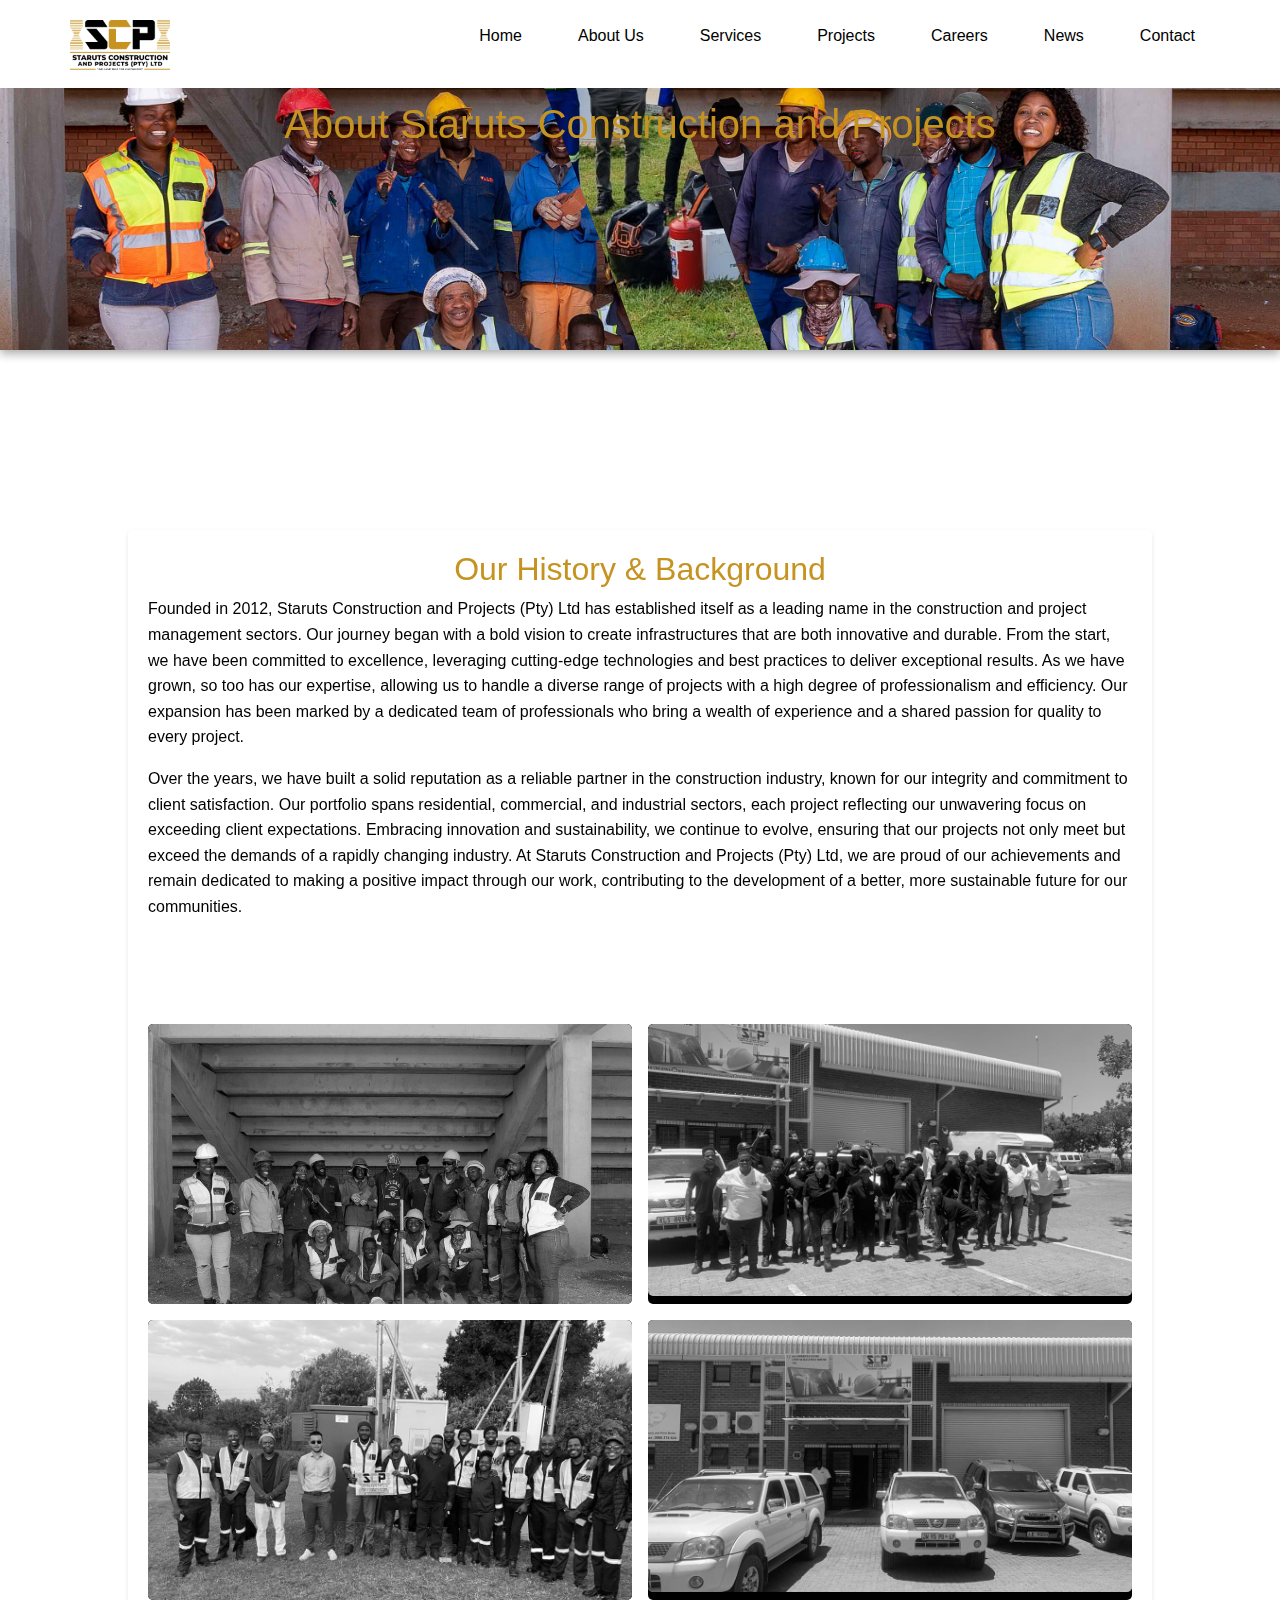
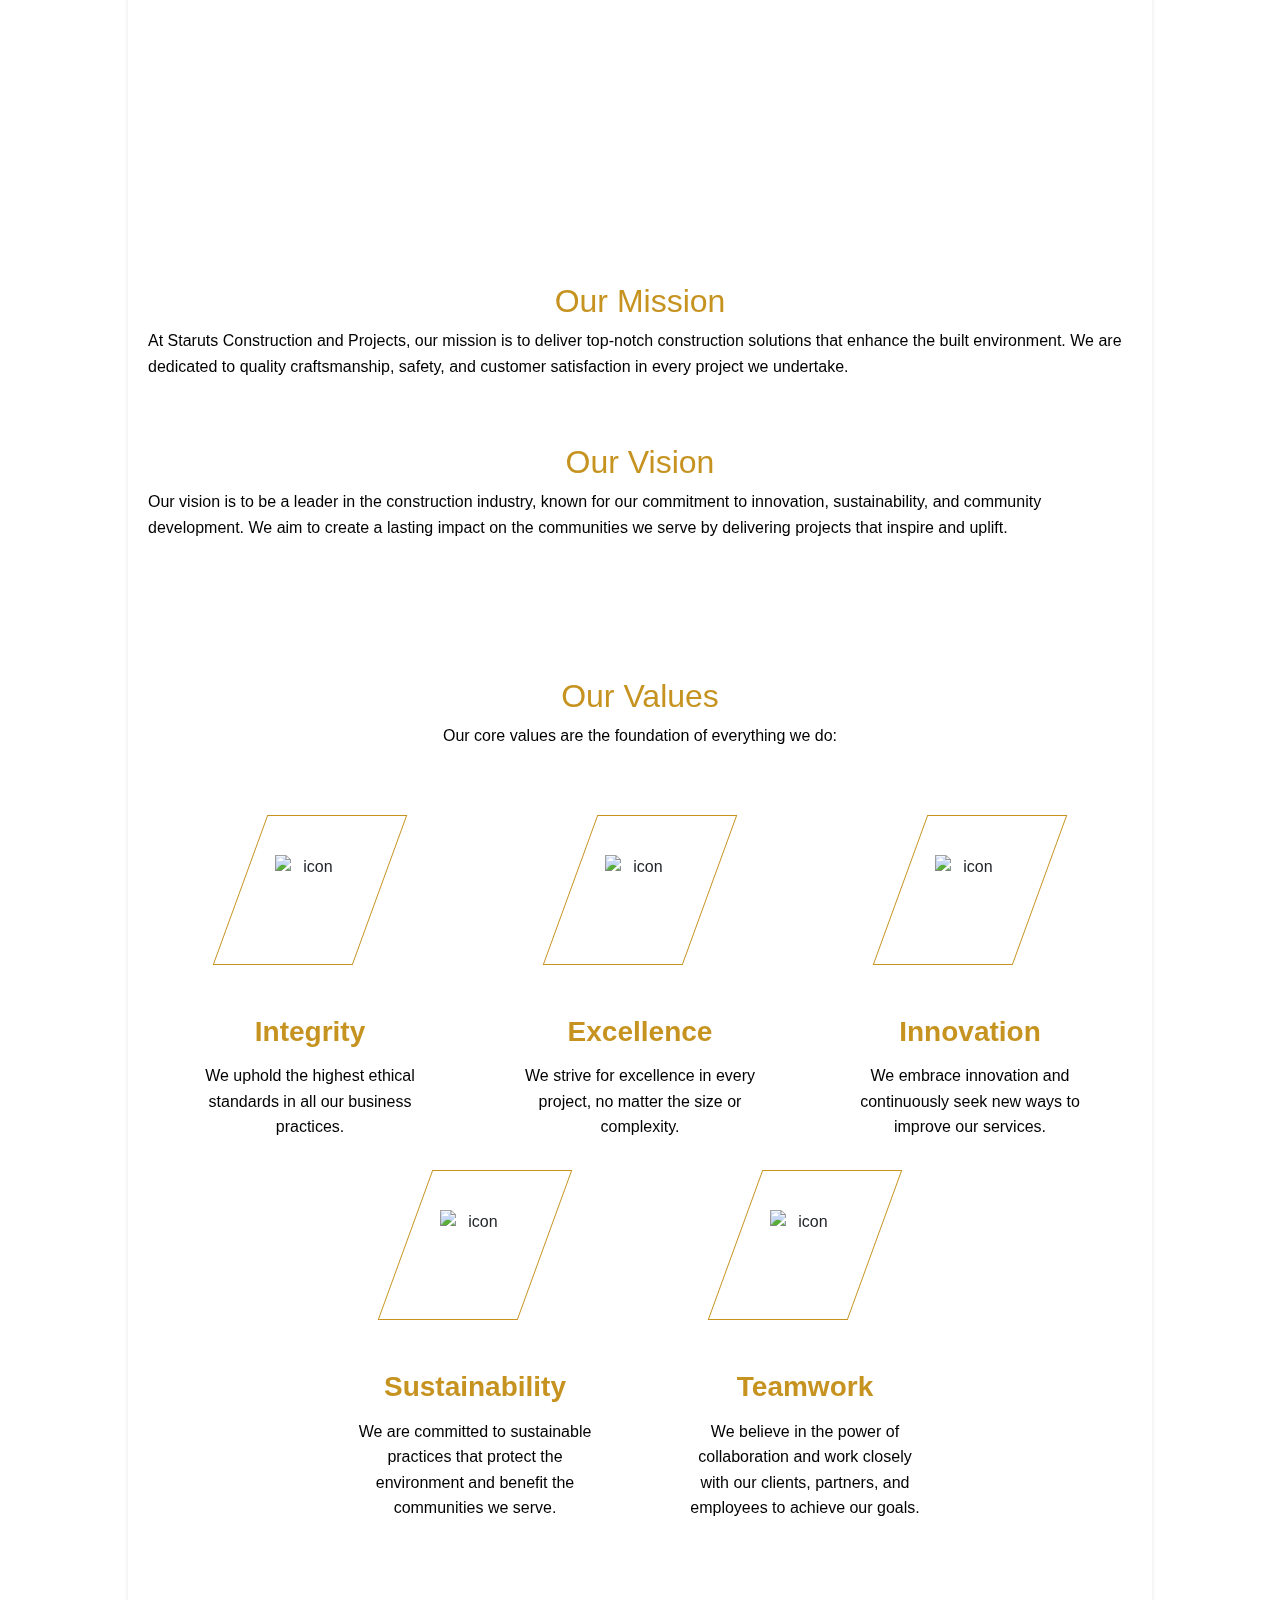
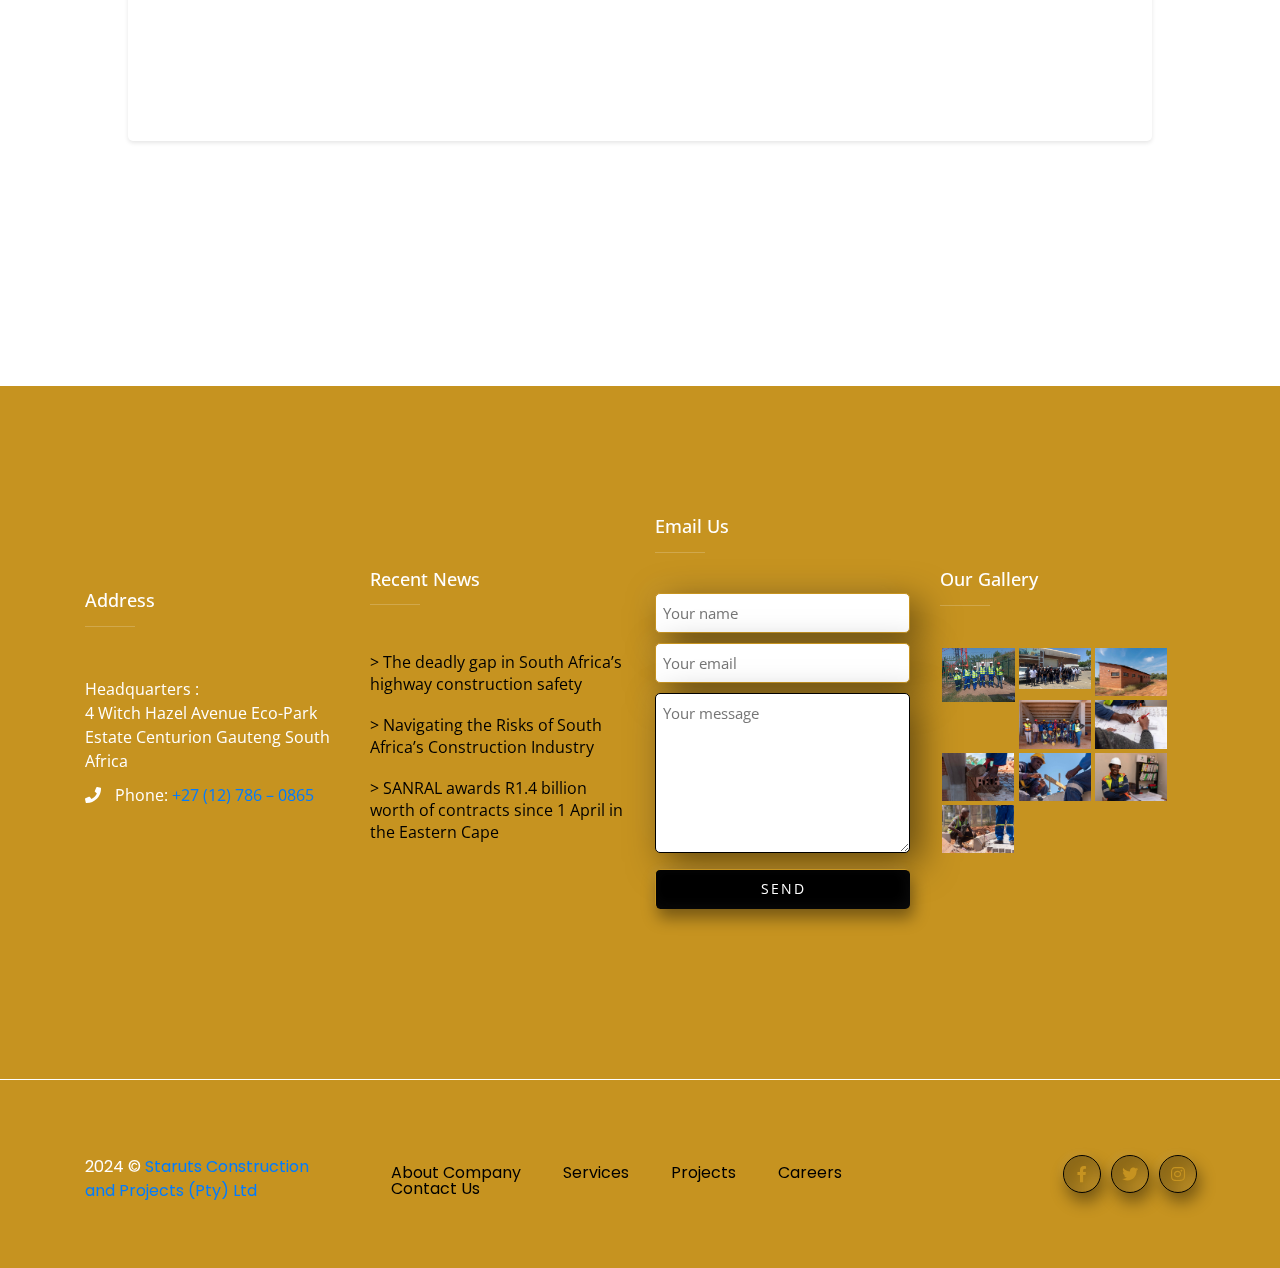
==== about.html @ 1b8eb9fa "Add files via upload" ====
<!DOCTYPE html>
<html lang="en">
<head>
    <meta charset="UTF-8">
	<meta name="description" content="Staruts Construction and Projects Pty (Ltd) offers high-quality construction services including concrete work, road maintenance, refurbishment, and more.">
	<meta name="viewport" content="width=device-width, initial-scale=1.0">
    <title>About Staruts (Pty) Ltd</title>
	<link rel="shortcut icon" href="img/favicon.png">	
	<link href="https://cdnjs.cloudflare.com/ajax/libs/bootstrap-icons/1.8.1/font/bootstrap-icons.min.css" rel="stylesheet">	
    <link rel="stylesheet" href="https://cdnjs.cloudflare.com/ajax/libs/font-awesome/5.15.3/css/all.min.css">
    <link rel="stylesheet" href="css/styles.css">
    <link rel="stylesheet" href="css/navbar.css">	
	<link rel="stylesheet" href="css/footer.css">
	<link rel="stylesheet" href="css/about.css">
	<link rel="stylesheet" href="css/solutions.css">
	<link rel="stylesheet" href="css/values.css">		
    <link rel="stylesheet" href="css/bootstrap.min.css">	
	
</head>
<body>
<header class="header" id="header">
    <nav class="nav container">
      <a href="index.html" class="nav__logo"> <img src="img/scp.png" alt="Company Logo" style="height: 50px;"></a>
      <div class="nav__menu" id="nav-menu">
        <ul class="nav__list">
          <li class="nav__item">
            <a href="index.html" class="nav__link">
              <i class="bi bi-arrow-up-right"></i>
              <span>Home</span>
            </a>
          </li>
          <li class="nav__item">
            <a href="about.html" class="nav__link">
              <i class="bi bi-arrow-up-right"></i>
              <span>About Us</span>
            </a>
          </li>
          <li class="nav__item">
            <a href="services.html" class="nav__link">
              <i class="bi bi-arrow-up-right"></i>
              <span>Services</span>
            </a>
          </li>
          <li class="nav__item">
            <a href="projects.html" class="nav__link">
              <i class="bi bi-arrow-up-right"></i>
              <span>Projects</span>
            </a>
          </li>
          <li class="nav__item">
            <a href="careers.html" class="nav__link">
              <i class="bi bi-arrow-up-right"></i>
              <span>Careers</span>
            </a>
          </li>			  
          <li class="nav__item">
            <a href="news.html" class="nav__link">
              <i class="bi bi-arrow-up-right"></i>
              <span>News</span>
            </a>
          </li>
          <li class="nav__item">
            <a href="contact.html" class="nav__link">
              <i class="bi bi-arrow-up-right"></i>
              <span>Contact</span>
            </a>
          </li>		  
		  
        </ul>
        <!-- Close Start -->
        <div class="nav__close" id="nav-close">
          <i class="bi bi-x-lg"></i>
        </div>
        <!-- Close End -->
      </div>
      <!-- Toggle Start -->
      <div class="nav__toggle" id="nav-toggle">
        <i class="bi bi-list"></i>
      </div>
      <!-- Toggle End -->
    </nav>
  </header>

    <div id="page">
        <!-- Banner Section -->
        <div class="banner">
            <div class="background image1"></div>
            <div class="crop">
                <div class="background image2"></div>
            </div>
            <div class="title">
                <h1 class="aboutus">About Staruts Construction and Projects</h1>
            </div>
        </div>

        <!-- Content Section -->
        <div class="content">
            <!-- Company History & Background -->
            <h2>Our History & Background</h2>
            <p>Founded in 2012, Staruts Construction and Projects (Pty) Ltd has established itself as a leading name in the construction and project management sectors. Our journey began with a bold vision to create infrastructures that are both innovative and durable. From the start, we have been committed to excellence, leveraging cutting-edge technologies and best practices to deliver exceptional results. As we have grown, so too has our expertise, allowing us to handle a diverse range of projects with a high degree of professionalism and efficiency. Our expansion has been marked by a dedicated team of professionals who bring a wealth of experience and a shared passion for quality to every project.</p>
            <p>Over the years, we have built a solid reputation as a reliable partner in the construction industry, known for our integrity and commitment to client satisfaction. Our portfolio spans residential, commercial, and industrial sectors, each project reflecting our unwavering focus on exceeding client expectations. Embracing innovation and sustainability, we continue to evolve, ensuring that our projects not only meet but exceed the demands of a rapidly changing industry. At Staruts Construction and Projects (Pty) Ltd, we are proud of our achievements and remain dedicated to making a positive impact through our work, contributing to the development of a better, more sustainable future for our communities.</p>
			
			<br>
			<br>
			
<section class="custom-section">
  <div class="custom-cards">
    <a href="#" class="custom-card custom-card-1">
      <figure class="custom-visual">
        <img
          class="custom-card-img"
          src="img/team1.jpg"
          alt="staruts construction team"
        />
        <figcaption class="custom-figcaption">About#1</figcaption>
      </figure>
    </a>
    <a href="#" class="custom-card custom-card-2">
      <figure class="custom-visual">
        <img
          class="custom-card-img"
          src="img/telteam5.jpg"
          alt="Staruts office"
        />
        <figcaption class="custom-figcaption">About#2</figcaption>
      </figure>
    </a>
    <a href="#" class="custom-card custom-card-3">
      <figure class="custom-visual">
        <img
          class="custom-card-img"
          src="img/telteam6.jpg"
          alt="Staruts construction workers"
        />
        <figcaption class="custom-figcaption">About#3</figcaption>
      </figure>
    </a>
    <a href="#" class="custom-card custom-card-4">
      <figure class="custom-visual">
        <img
          class="custom-card-img"
          src="img/teloffice1.jpg"
          alt="Staruts construction workers"
        />
        <figcaption class="custom-figcaption">About#4</figcaption>
      </figure>
    </a>

  </div>
</section>
			
			<br>
			<br>
			<br>
			
            <!-- Mission -->
            <h2>Our Mission</h2>
            <p>At Staruts Construction and Projects, our mission is to deliver top-notch construction solutions that enhance the built environment. We are dedicated to quality craftsmanship, safety, and customer satisfaction in every project we undertake.</p>

			<br>
			<br>

            <!-- Vision -->
            <h2>Our Vision</h2>
            <p>Our vision is to be a leader in the construction industry, known for our commitment to innovation, sustainability, and community development. We aim to create a lasting impact on the communities we serve by delivering projects that inspire and uplift.</p>
			
	<section class="creative-cards style-one">
		<div class="container">
		<h2>Our Values</h2>
            <center><p>Our core values are the foundation of everything we do:</p></center>
			<div class="row">
				<div class="card-column">
					<div class="card-details">
						<div class="card-icons">
							<img class="light-icon" src="https://imgpanda.com/upload/ib/1yIWjyG41o.png" alt="icon" />
						</div>
						<h3>Integrity</h3>
						<p>We uphold the highest ethical standards in all our business practices.</p>
						<i class="fa-solid fa-angles-right"></i>
					</div>
				</div>
				<div class="card-column">
					<div class="card-details">
						<div class="card-icons">
							<img class="light-icon" src="https://imgpanda.com/upload/ib/Q4tSh2ctkH.png" alt="icon" />
						</div>
						<h3>Excellence</h3>
						<p>We strive for excellence in every project, no matter the size or complexity.</p>
						<i class="fa-solid fa-angles-right"></i>
					</div>
				</div>
				<div class="card-column">
					<div class="card-details">
						<div class="card-icons">
							<img class="light-icon" src="https://imgpanda.com/upload/ib/YQdOwN6IDJ.png" alt="icon" />
						</div>
						<h3>Innovation</h3>
						<p>We embrace innovation and continuously seek new ways to improve our services.</p>
						<i class="fa-solid fa-angles-right"></i>
					</div>
				</div>

			<div class="card-column">
					<div class="card-details">
						<div class="card-icons">
							<img class="light-icon" src="https://imgpanda.com/upload/ib/1yIWjyG41o.png" alt="icon" />
						</div>
						<h3>Sustainability</h3>
						<p>We are committed to sustainable practices that protect the environment and benefit the communities we serve.</p>
						<i class="fa-solid fa-angles-right"></i>
					</div>
				</div>
				<div class="card-column">
					<div class="card-details">
						<div class="card-icons">
							<img class="light-icon" src="https://imgpanda.com/upload/ib/Q4tSh2ctkH.png" alt="icon" />
						</div>
						<h3>Teamwork</h3>
						<p>We believe in the power of collaboration and work closely with our clients, partners, and employees to achieve our goals.</p>
						<i class="fa-solid fa-angles-right"></i>
					</div>
				</div>				
				
			</div>
		</div>
	</section>

</div>	

  
<!-- Site footer -->
  <div class="page-wrapper">
    <div id="waterdrop"></div>
    <footer>
      <div class="footer-top">
        <div class="pt-exebar">

        </div>
        <div class="container">
          <div class="row">
            <div class="col-lg-3 col-md-12 col-sm-12 footer-col-3">
              <div class="widget footer_widget">
                <h5 class="footer-title">Address</h5>
                <div class="gem-contacts">
                  <div class="gem-contacts-item gem-contacts-address">Headquarters :<br> 4 Witch Hazel Avenue Eco-Park Estate Centurion Gauteng South Africa
                  </div>
                  <div class="gem-contacts-item gem-contacts-phone"><i class="fa fa-phone" aria-hidden="true"></i> Phone: <a href="#">+27 (12) 786 – 0865</a></div>

                  <div class="gem-contacts-item gem-contacts-address mt-2">
                   </div>
                  <div class="gem-contacts-item gem-contacts-phone"> <a></a></div>

                </div>
              </div>

            </div>
            <div class="col-12 col-lg-6 col-md-6 col-sm-12">
              <div class="row">
                <div class="col-6 col-lg-6 col-md-6 col-sm-6">
                  <div class="widget footer_widget">
                    <h5 class="footer-title">Recent News</h5>
                    <ul class="posts  styled">
                      <li class="clearfix gem-pp-posts">
                        <div class="gem-pp-posts-text">
                          <div class="gem-pp-posts-item">
                            <a href="https://www.crown.co.za/construction-world/marketplace/29997-the-deadly-gap-in-south-africa-s-highway-construction-safety">> The deadly gap in South Africa’s highway construction safety
                            </a>
                          </div>

                        </div>
                      </li>
                      <li class="clearfix gem-pp-posts">
                        <div class="gem-pp-posts-text">
                          <div class="gem-pp-posts-item">
                            <a href="https://www.fanews.co.za/article/short-term-insurance/15/commercial/1006/navigating-the-risks-of-south-africa-s-construction-industry/40120">> Navigating the Risks of South Africa’s Construction Industry
                            </a>
                          </div>

                        </div>
                      </li>
                      <li class="clearfix gem-pp-posts">
                        <div class="gem-pp-posts-text">
                          <div class="gem-pp-posts-item">
                            <a href="https://www.crown.co.za/construction-world/projects-and-contracts/29985-sanral-awards-r1-4-billion-worth-of-contracts-since-1-april-in-the-eastern-cape">> SANRAL awards R1.4 billion worth of contracts since 1 April in the Eastern Cape
                            </a>
                          </div>

                        </div>
                      </li>

                    </ul>
                  </div>
                </div>
                <div class="col-6 col-lg-6 col-md-6 col-sm-6">
                  <div class="widget">
                    <h5 class="footer-title">Email Us</h5>
                    <div class="textwidget">
                      <div role="form" class="wpcf7" id="wpcf7-f4-o1" lang="en-US" dir="ltr">

                        <form method="post" class="wpcf7-form" novalidate="novalidate">

                          <div class="contact-form-footer">
                            <p><span class="wpcf7-form-control-wrap your-first-name"><input type="text" name="your-first-name" value="" size="40" class="wpcf7-form-control wpcf7-text" aria-invalid="false" placeholder="Your name"></span></p>
                            <p><span class="wpcf7-form-control-wrap your-email_1"><input type="email" name="your-email_1" value="" size="40" class="wpcf7-form-control wpcf7-text wpcf7-email wpcf7-validates-as-email" aria-invalid="false" placeholder="Your email"></span></p>
                            <p><span class="wpcf7-form-control-wrap your-message"><textarea name="your-message" cols="40" rows="10" class="wpcf7-form-control wpcf7-textarea" aria-invalid="false" placeholder="Your message"></textarea></span></p>
                            <div><input type="submit" value="Send" class="wpcf7-form-control wpcf7-submit"><span class="ajax-loader"></span></div>
                          </div>
                        </form>
                      </div>
                    </div>
                  </div>
                </div>
              </div>
            </div>
            <div class="col-12 col-lg-3 col-md-5 col-sm-12 footer-col-4">
              <div class="widget widget_gallery gallery-grid-4">
                <h5 class="footer-title">Our Gallery</h5>
                <ul class="magnific-image">

                  <li><a class="magnific-anchor"><img src="img/telteam3.jpg" alt=""></a></li>
                  <li><a class="magnific-anchor"><img src="img/telteam5.jpg" alt=""></a></li>
                  <li><a class="magnific-anchor"><img src="img/school1.jpg" alt=""></a></li>
                  <li><a class="magnific-anchor"><img src="img/team1.jpg" alt=""></a></li>
                  <li><a class="magnific-anchor"><img src="img/office4.jpg" alt=""></a></li>
                  <li><a class="magnific-anchor"><img src="img/work1.jpg" alt=""></a></li>
                  <li><a class="magnific-anchor"><img src="img/workers1.jpg" alt=""></a></li>
                  <li><a class="magnific-anchor"><img src="img/workers4.jpg" alt=""></a></li>
                  <li><a class="magnific-anchor"><img src="img/workers12.jpg" alt=""></a></li>
                </ul>
              </div>
            </div>
          </div>
        </div>
      </div>
      <div class="footer-bottom">
        <div class="container">
          <div class="row">

            <div class="col-md-3">
              <div class="footer-site-info">2024 © <a href="index.html" target="_blank">Staruts Construction and Projects (Pty) Ltd </a></div>
            </div>

            <div class="col-md-6">
              <nav id="footer-navigation" class="site-navigation footer-navigation centered-box" role="navigation">
                <ul id="footer-menu" class="nav-menu styled clearfix inline-inside">
                  <li id="menu-item-26" class="menu-item menu-item-type-custom menu-item-object-custom menu-item-26"><a href="about.html">About Company</a></li>
                  <li id="menu-item-27" class="menu-item menu-item-type-custom menu-item-object-custom menu-item-27"><a href="services.html">Services</a></li>
                  <li id="menu-item-28" class="menu-item menu-item-type-custom menu-item-object-custom menu-item-28"><a href="projects.html">Projects</a></li>
                  <li id="menu-item-28" class="menu-item menu-item-type-custom menu-item-object-custom menu-item-28"><a href="careers.html">Careers</a></li>					  
                  <li id="menu-item-29" class="menu-item menu-item-type-custom menu-item-object-custom menu-item-29"><a href="contact.html">Contact Us</a></li>
                </ul>
              </nav>
            </div>

            <div class="col-md-3">
              <div id="footer-socials">
                <div class="socials inline-inside socials-colored">

                  <a href="#" target="_blank" title="Facebook" class="socials-item">
                    <i class="fab fa-facebook-f facebook"></i>
                  </a>
                  <a href="#" target="_blank" title="Twitter" class="socials-item">
                    <i class="fab fa-twitter twitter"></i>

                  </a>
                  <a href="#" target="_blank" title="Instagram" class="socials-item">
                    <i class="fab fa-instagram instagram"></i>
                  </a>

                </div>
              </div>
            </div>

          </div>
        </div>
      </div>
    </footer>
  </div>
  <script src="https://cdnjs.cloudflare.com/ajax/libs/jquery/3.4.1/jquery.min.js"></script>
  <script src="http://code.jquery.com/ui/1.11.4/jquery-ui.js"></script>
  <script src="https://daniellaharel.com/raindrops/js/raindrops.js"></script>

 <script> jQuery('#waterdrop').raindrops({color:'#c69320', canvasHeight:150, density: 0.1, frequency: 20});
</script>    

    <script src="https://cdnjs.cloudflare.com/ajax/libs/jquery/3.6.0/jquery.js"></script>
    <script src="js/navbar.js">
	</script>
</body>
</html>
---- css/styles.css ----
@import url("https://fonts.googleapis.com/css2?family=Open+Sans:wght@300;400;600;700;800&display=swap");
@import url('https://fonts.googleapis.com/css2?family=Poppins:wght@400;700&display=swap');


* {
  margin: 0;
  padding: 0;
  box-sizing: border-box;
}

body {
  font-family: "Open Sans", sans-serif;
  overflow-x: hidden;
  background-color: #fff;
  font-size: 18px;
}


.projects-container {
    display: flex;
    justify-content: center;
    align-items: center;
    gap: 25px;
    flex-wrap: wrap;
    padding: 32px;
	margin-top: 10vh;
	margin-bottom: 30vh;
}

.projecttitle {
	margin-top: 30vh;
}

.projectpara {
	color: #000;
	
}

.projecto {
	text-align: center;
	font-size: 18px;
}

.project-card {
    position: relative;
    width: 300px;
    height: 400px;
    background: #ffffff;
    border-radius: 4px;
    margin: 0 auto;

}

.project-card::before,
.project-card::after {
    content: '';
    position: absolute;
    top: 0;
    left: 0;
    width: 100%;
    height: 100%;
    border-radius: 3px;
    background: #ffffff;
    box-shadow: 0 3px 10px rgba(0, 0, 0, .2);
    z-index: -1;
    transition: .5s;
}

.project-card:hover::after {
    transform: rotate(10deg);
}

.project-card:hover::before {
    transform: rotate(20deg);
}

.project-img-box {
    position: absolute;
    top: 10px;
    left: 10px;
    right: 10px;
    bottom: 10px;
    background: #fff;
    z-index: 1;
	border-radius: 4px;
    transition: .5s;
}

.project-card:hover .project-img-box {
    bottom: 75px;
}

.project-img-box img {
    position: absolute;
    top: 0;
    left: 0;
    width: 100%;
    height: 100%;
    object-fit: contain;
}

.project-details {
    position: absolute;
    left: 10px;
    right: 10px;
    bottom: 10px;
    height: 55px;
}

.project-details h2 {
    margin-top: 5px;
    padding: 0;
    font-weight: 900;
    font-size: 20px;
    color: #000;
    text-align: center;
    line-height: 1.15em;
}

.project-details h2 span {
    font-weight: 400;
    font-size: 18px;
    color: #c69320;
}


/* Banner styling */
.container {
  width: 1170px;
  margin: 0 auto;
  padding: 0 15px;
}

.banner-image {
  display: none;
}

.banner {
  background: url("../img/workers6.jpg") no-repeat center center / 100%;
  width: 100%;
  height: 100%;
}

.banner-inner {
  height: calc(100vh + 97px);
  display: flex;
  align-items: center;
}

.banner-content h1 {
  color: #ffff;
  font-weight: 300;
  font-size: 47px;
  line-height: 70px;
  margin-bottom: 40px;
}

.banner-content h1 b {
  font-weight: 700;
}

.banner-content span {
  color: #c69320;
  font-weight: 700;
}

.theme-btn {
  background-color: #c69320;
  padding: 16px 50px;
  text-decoration: none;
  color: #000;
  display: inline-block;
  font-weight: 600;
  border: 1px solid transparent;
  transition: all 0.5s;
  border-radius: 5px;
}

.theme-btn:hover {
  background-color: #000;
  color: #fff;
  border: 1px solid #c69320;
}

.foottheme-btn {
  background-color: #000;
  border: 1px solid #c69320;
  color:#c69320;
  padding: 16px 50px;
  text-decoration: none;
  display: inline-block;
  font-weight: 600;
  border: 1px solid transparent;
  transition: all 0.5s;
  border-radius: 5px;
}

.foottheme-btn:hover {
  background-color: #f0c96e;
  border: 1px solid #0000;
  color: #0000;
}

/* Additional styling for content sections */
main {
  padding: 20px;
}

section {
  padding: 40px 0;
}

h2 {
  font-size: 28px;
  margin-bottom: 20px;
  color: #c69320;
  text-align: center;
}

h3 {
  font-size: 22px;
  margin-bottom: 20px;
  color: #c69320;
  text-align: center;
  font-weight: 500;
}

.about p, .services p, .contact form {
  font-size: 18px;
  color: #000;
}

.service-list {
  display: flex;
  flex-wrap: wrap;
  gap: 20px;
}

.service-item {
  flex: 1;
  min-width: 300px;
  background: #c69320;
  padding: 20px;
  border-radius: 5px;
}

.contact form {
  display: flex;
  flex-direction: column;
  gap: 15px;
}

.contact input, .contact textarea {
  padding: 10px;
  border: 1px solid #ddd;
  border-radius: 5px;
}

.contact button {
  padding: 10px;
  background-color: #c69320;
  color: #3d4244;
  border: none;
  border-radius: 5px;
  cursor: pointer;
}

.contact button:hover {
  background-color: transparent;
  border: 1px solid #c69320
}

/* Media queries */
@media (min-width: 1450px) and (max-width: 1599px) {
  .container {
    width: 1310px;
  }

}

@media (min-width: 1600px) and (max-width: 1920px) {
  .container {
    width: 1510px;
  }
  
  .projectpara {
	padding: 10px 20px;
	margin: 20vh;
	
}
}

@media (min-width: 992px) and (max-width: 1199px) {

  .container {
    width: 960px;
  }
  .banner-content h1 {
    font-size: 37px;
    line-height: 60px;
    margin-bottom: 20px;
  }
  .theme-btn {
    padding: 14px 50px;
  }
}

@media (min-width: 768px) and (max-width: 991px) {

  
  .container {
    width: 720px;
  }
  .banner-content h1 {
    font-size: 27px;
    line-height: 50px;
    margin-bottom: 10px;
  }
  .theme-btn {
    padding: 14px 40px;
  }
}

@media (max-width: 767px) {

  .banner {
    background: transparent;
  }
  .banner-image {
    display: block;
  }
  .banner-image img {
    display: block;
    max-width: 100%;
  }
  .banner-inner {
    flex-direction: column;
    margin-top: 100px;
    height: auto;
  }
  .banner-content {
    margin-top: 15px;
    text-align: center;
  }
  .container {
    width: 100%;
  }
  .banner-content h1 {
    padding-top: 20vh;
    font-size: 28px;
    line-height: 36px;
	color: #000;
	font-weight: 500;
  }
  .theme-btn {
    padding: 10px 30px;
    font-size: 14px;
  }
}


.page_container {
  width: 100%;
  max-width: 940px;
  min-height: 400px;
  margin: auto;
  font-family: "Poppins", sans-serif;
  background-color: #d1d1d1;
  border-radius: 5px;
  box-shadow: 0 3px 10px rgba(0, 0, 0, .2);
  color: #000;
}

.serve {
	text-align: center;
}

.servepara {
	padding: 10px 20px;
	color: #000;
}

.servecontra {
	padding: 10px 20px;
	text-align: center;
	font-size: 18px;
}

.row {
  display: flex;
  flex-wrap: wrap;
  justify-content: center;
  align-items: center;
  flex-direction: row;
  padding-top: 50px;
  padding-bottom: 50px;
}

.card_container_sm {
  width: 100%;
  max-width: 500px;
  box-sizing: border-box;
}

.card_container_md {
  width: 100%;
  max-width: 500px;
  box-sizing: border-box;
}

.card {
  height: auto;
  margin: 10px;
  padding: 30px;
  border-radius: 8px;
  position: relative;
  background-size: cover;
  background-position: 50% 50%;
}

.card01 {
  background-image: url(../img/team1.jpg);
}

.card02 {
  background-image: url(../img/workers2.jpg);
}

.card03 {
  background-image: url(../img/stadium4.jpg);
}

.card04 {
  background-image: url(../img/telteam4.jpg);
}

.card_category {
  color: #fff;
  font-size: 12px;
  line-height: 20px;
  font-weight: 500;
  letter-spacing: 2px;
  text-transform: uppercase;
}

.card_title {
  color: #fff;
  margin-bottom: 10px;
  margin-top: 10px;
  font-size: 22px;
  line-height: 32px;
  font-weight: 400;
}

.card_button {
  position: relative;
  left: 5px;
  bottom: 10px;
  display: block;  
  padding-top: 14px;
  padding-bottom: 14px;
  margin-top: 20px;
  margin-bottom: 2px;
  padding-left: 25px;
  padding-right: 25px;
  text-align: center;
  border-radius: 4px;
  background-color: #fff;
  font-size: 14px;
  font-weight: 400;
  text-decoration: none;
  color: #c69320;
}

.card_button:active {
  color: #0000;
}

.card_container_md .card_title {
  max-width: 80%;
}

/* Media Queries */
@media (max-width: 768px) {
  .card_container_sm, .card_container_md {
    width: 100%;
    max-width: none;
  }
  
  .card_container_md .card_title {
    max-width: 100%;
  }
  
  .row {
    padding-top: 30px;
    padding-bottom: 30px;
  }
  
  .card_button {
    left: 15px;
    bottom: 15px;
    padding: 8px 20px;
    font-size: 12px;
  }
}

@media (max-width: 480px) {
  .card_container_sm, .card_container_md {
    width: 100%;
    max-width: none;
  }
  
  .card {
    padding: 20px;
  }
  
  .card_button {
    left: 10px;
    bottom: 10px;
    padding: 6px 15px;
    font-size: 10px;
  }
}
---- css/navbar.css ----
@import url("https://fonts.googleapis.com/css2?family=Open+Sans:wght@300;400;600;700;800&display=swap");
@import url('https://fonts.googleapis.com/css2?family=Poppins:wght@400;700&display=swap');

:root {
  --header-height: 3.5rem;
  --white-color: #000;
  --black-color: #fff;
  --body-font: "Open Sans", sans-serif;
  --h1-font-size: 1.5rem;
  --normal-font-size: 0.938rem;
  --font-regular: 400;
  --font-medium: 500;
  --z-tooltip: 10;
  --z-fixed: 9999;
}

@media screen and (min-width: 1150px) {
  :root {
    --normal-font-size: 1rem;
  }
}

* {
  box-sizing: border-box;
  padding: 0;
  margin: 0;
}

html {
  scroll-behavior: smooth;
}

body {
  font-family: var(--body-font);
  font-size: var(--normal-font-size);
  background-color: var(--white-color);
}

ul {
  list-style: none;
}

a {
  text-decoration: none;
}

a:hover {
  color: #f0c96e;
}

.container {
  max-width: 1120px;
  margin-inline: 1.5rem;
}

.header {
  position: fixed;
  width: 100%;
  top: 0;
  left: 0;
  background-color: var(--black-color);
  z-index: var(--z-fixed);
}

.nav {
  position: relative;
  height: var(--header-height);
  display: flex;
  justify-content: space-between;
  align-items: center;
}

.nav__logo {
  color: var(--white-color);
  font-weight: var(--font-medium);
  font-size: 32px;
}

.nav__close,
.nav__toggle {
  display: flex;
  color: var(--white-color);
  font-size: 1.5rem;
  cursor: pointer;
}


@media screen and (max-width: 1023px) {
  .nav__menu {
    position: fixed;
    left: -100%;
    top: 0;
    background-color: var(--black-color);
    width: 100%;
    height: 100%;
    padding: 6rem 3.5rem 4.5rem;
    display: flex;
    flex-direction: column;
    justify-content: space-between;
    transition: left 0.4s;
  }

  .nav__item {
    transform: translateX(-150px);
    visibility: hidden;
    transition: transform 0.4s ease-out, visibility 0.4s;
  }

  .nav__item:nth-child(1) {
    transition-delay: 0.1s;
  }

  .nav__item:nth-child(2) {
    transition-delay: 0.2s;
  }

  .nav__item:nth-child(3) {
    transition-delay: 0.3s;
  }

  .nav__item:nth-child(4) {
    transition-delay: 0.4s;
  }

  .nav__item:nth-child(5) {
    transition-delay: 0.5s;
  }
}

.nav__list,
.nav__social {
  display: flex;
}

.nav__list {
  flex-direction: column;
  row-gap: 3rem;
}

.nav__link {
  position: relative;
  color: var(--white-color);
  font-size: var(--h1-font-size);
  font-weight: var(--font-medium);
  display: inline-flex;
  align-items: center;
  transition: opacity 0.4s;
}

.nav__link i {
  font-size: 2rem;
  position: absolute;
  opacity: 0;
  visibility: hidden;
  transition: opacity 0.4s, visibility 0.4s;
}

.nav__link span {
  position: relative;
  transition: margin 0.4s;
}

.nav__link span::after {
  content: "";
  position: absolute;
  left: 0;
  bottom: -6px;
  width: 0;
  height: 2px;
  background-color: var(--white-color);
  transition: width 0.4s ease-out;
}

.nav__link:hover span {
  margin-left: 2.5rem;
    color: #f0c96e;
}

.nav__link:hover i {
  opacity: 1;
  visibility: visible;
  color: #f0c96e;
}

.nav__link:hover span::after {
  width: 100%;
}

.nav__list:has(.nav__link:hover) .nav__link:not(:hover) {
  opacity: 0.4;
    color: #f0c96e;
}

.nav__close {
  position: absolute;
  top: 1rem;
  right: 1.5rem;
}

.nav__social {
  column-gap: 1rem;
}

.nav__social-link {
  color: var(--white-color);
  font-size: 1.5rem;
  transition: transform 0.4s;
}

.nav__social-link:hover {
  transform: translateY(-0.25rem);
}

.show-menu {
  left: 0;
}

.show-menu .nav__item {
  visibility: visible;
  transform: translateX(0);
}

/* Responsive */
@media screen and (min-width: 1024px) {
  .container {
    margin-inline: auto;
  }

  .nav {
    padding: 0 20px;
    height: calc(var(--header-height) + 2rem);
  }

  .nav__toggle,
  .nav__close {
    display: none;
  }

  .nav__link {
    font-size: var(--normal-font-size);
  }

  .nav__link i {
    font-size: 1.5rem;
  }

  .nav__list {
    flex-direction: row;
    column-gap: 3.5rem;
  }

  .nav__menu {
    display: flex;
    align-items: center;
    column-gap: 3.5rem;
  }
}

/* For mobile screens */
@media (max-width: 768px) {
  .nav__menu {
    position: fixed;
    top: 0;
    right: -100%;
    width: 100%;
    height: 100%;
    background-color: #000;
    display: flex;
    flex-direction: column;
    align-items: center;
    justify-content: center;
    transition: 0.3s;
  }

  .show-menu {
    right: 0;
  }

  .nav__toggle {
    display: block;
  }

  .nav__close {
    display: block;
    position: absolute;
    top: 1rem;
    right: 1rem;
    cursor: pointer;
  }

  .nav__list {
    display: flex;
    flex-direction: column;
    align-items: center;
    row-gap: 2rem;
  }

  .nav__link {
    font-size: 1.5rem;
    color: #fff;
  }

  .nav__social {
    margin-top: 2rem;
    display: flex;
    justify-content: center;
    gap: 1rem;
  }

  .nav__social-link {
    color: #fff;
    font-size: 1.5rem;
  }
}
---- css/footer.css ----
.page-wrapper
{
    position: relative;
    bottom: 0;
    width: 100%;
    z-index: 111;
    top: 35px;
}

footer p, footer strong, footer b, footer {
    color: #fff;
}

.footer-top {
    background: #fff;
    background-size: cover;
    background-position: center;
    padding: 0 0 20px;
    font-family: "Open Sans", sans-serif;
  padding-top:30px;
  
}

.footer-top, .footer-bottom {
    background-color: #c69320;
}

.footer-bottom {
    padding: 15px 0;
    border-top: 1px solid #fff;
    background-color: #c69320 !important;
    color: #fff;
    font-family: "Poppins", sans-serif;
}
color: #c69320;
    padding-top: 15px;
}

.footer-site-info {
    font-size: 92.86%;
}
#footer-navigation, #footer-navigation li a:hover, .custom-footer, .custom-footer li a:hover {
    color: white;
}

#footer-navigation, #footer-navigation li a, .custom-footer, .custom-footer li a {
    color: #c69320;
    padding-top: 15px;
}

.footer-bottom ul {
    margin: 0;
}
.inline-inside {
    font-size: 0;
    line-height: 0;
}
.clearfix:after, .clearfix:before {
    content: "";
    display: table;
}
#footer-menu li {
    display: inline-block;
    padding: 0 21px;
    position: relative;
    line-height: 1;
}

#footer-navigation, #footer-navigation li a, .custom-footer, .custom-footer li a {
    color: #fff;
    padding-top: 15px;
}

#footer-navigation, #footer-navigation li a, .custom-footer, .custom-footer li a {
    color: #000;
    padding-top: 15px;
}
#footer-menu li+li:before {
    content: '';
    width: 0;
    height: 100%;
    position: absolute;
    left: -1px;
    top: 0;
    font-size: 0;
    border-left: 1px solid #c69320;
    border-right: 1px solid #c69320;
}


navigation li a, .custom-footer, .custom-footer li a {
    color: #c69320;
    padding-top: 15px;
}

#footer-socials {
    text-align: right;
}

#footer-socials .socials {
    text-align: right;
    margin: 0 -7px;
    display: inline-block;
    vertical-align: middle;
}

a.socials-item {
    display: inline-block;
    vertical-align: top;
    text-align: center;
    -o-transition: all 0.3s;
    -webkit-transition: all 0.3s;
    transition: all 0.3s;
    margin: 0 5px;
    line-height: 16px;
    padding: 10px;
    border-radius: 50%;
    background-color: #c69320;
    border: 1px solid #000;
    box-shadow: 3px 9px 16px rgb(0,0,0,0.4), -3px -3px 10px rgba(255,255,255, 0.06), inset 14px 14px 26px rgb(0,0,0,0.3), inset -3px -3px 15px rgba(255,255,255, 0.05);
}

.socials-item i {
    display: inline-block;
    font-weight: normal;
    width: 1em;
    height: 1em;
    line-height: 1;
    font-size: 16px;
    text-align: center;
    vertical-align: top;
    font-feature-settings: normal;
    font-kerning: auto;
    font-language-override: normal;
    font-size-adjust: none;
    font-stretch: normal;
    font-style: normal;
    font-synthesis: weight style;
    font-variant: normal;
    font-weight: normal;
    text-rendering: auto;
}

.facebook {
    color: #c69320;
}

.twitter {
    color: #c69320;
}
.instagram {
    color: #c69320;
}
.youtube {
    color: #c69320;
}

.telegram {
    color: #c69320;
}


a.socials-item:hover {
    box-shadow: 0 0px 20px rgba(84, 1, 74, 0.7);
    border-color: rgba(255, 6, 224, 0.61);
    background: linear-gradient(to right, rgba(255, 9, 9, 0.12941176470588237), #c69320, rgba(255, 0, 94, 0.14));
}

.footer-bottom a:hover {
    color: white;
}


footer p, footer li {
    font-size: 16px;
    line-height: 22px;
}


.widget {
    margin-bottom: 50px;
}

.footer-title {
    margin-bottom: 40px;
    color: #fff;
    font-weight: 500;
    text-transform: capitalize;
    padding-bottom: 15px;
    font-size: 18px;
    position: relative;
}

.footer-title:after {
    width: 50px;
    background: #fff;
    opacity: 0.2;
    height: 1px;
    content: "";
    position: absolute;
    bottom: 0;
    left: 0;
}

.gem-contacts-item {
    padding-top: 10px;
    font-size: 16px;
}

.gem-contacts-item i {
    padding-right: 10px;
}

footer .widget ul {
    list-style: none;
    margin-top: 5px;
}

.posts li {
    border-bottom: 1px solid #c69320;
    padding-bottom: 12px;
    padding-top: 6px;
}

footer p, footer li {
    font-size: 16px;
    line-height: 22px;
}

.gem-pp-posts-date {
    color: #000;
    font-size: 89.5%;
}

footer p {
    line-height: 24px;
    margin-bottom: 10px;font-size: 15px;
}

.wpcf7-form-control-wrap .wpcf7-form-control {
    padding: 7px!important;
    width: 100%;
}

.wpcf7-form-control-wrap input {
    background: #000;
    overflow: hidden;
    border: 1px solid #c69320;
    background-color: #fff;
    box-shadow: 10px 10px 36px rgb(0,0,0,0.5), -13px -13px 23px rgba(255,255,255, 0.03);
    border-radius: 5px;
    transition: all 0.3s ease-in-out 0s;
}

.wpcf7-form-control-wrap input:hover {
    background-color: transparent;
    box-shadow: 10px 10px 36px rgb(0,0,0,0.5), -13px -13px 23px rgba(255,255,255, 0.03), inset 14px 14px 70px rgb(0,0,0,0.2), inset -15px -15px 30px rgba(255,255,255, 0.04);
    border-color: rgba(255, 255, 255, 0.2);
    color: white;
}

.wpcf7 .wpcf7-form .contact-form-footer textarea {
    height: 160px;
    width: 100%;
}

.wpcf7-form-control-wrap textarea:hover {
    background-color: transparent;
    box-shadow: 10px 10px 36px rgb(0,0,0,0.5), -13px -13px 23px rgba(255,255,255, 0.03), inset 14px 14px 70px rgb(0,0,0,0.2), inset -15px -15px 30px rgba(255,255,255, 0.04);
    border-color: rgba(255, 255, 255, 0.2);
    color: white;
}

.wpcf7-form-control-wrap textarea {
    background: #c69320;
    overflow: hidden;
    border: 1px solid #000;
    background-color: #fff;
    box-shadow: 10px 10px 36px rgb(0,0,0,0.5), -13px -13px 23px rgba(255,255,255, 0.03);
    border-radius: 5px;
    transition: all 0.3s ease-in-out 0s;
}

textarea {
    overflow: auto;
    resize: vertical;
}

.wpcf7 .wpcf7-form .contact-form-footer .wpcf7-submit {
    width: 100%;
    padding: 11px;
    margin: 0;
    line-height: 0;
}
.wpcf7-form .contact-form-footer .wpcf7-submit {
    border: none;
    cursor: pointer;
    padding: 15px 40px;
    font-size: 14px;
    font-weight: 400;
    transition: all 0.5s;
    letter-spacing: 2px;
    color: #fff;
    box-shadow: none;
    text-transform: uppercase;
    outline: none !important;
    background-color: #000;
    border-radius: 5px;
    min-width: 140px;
    /* box-shadow: 10px 10px 36px rgb(0,0,0,0.5), -13px -13px 23px rgba(255,255,255, 0.03), inset 14px 14px 70px rgb(0,0,0,0.2), inset -15px -15px 30px rgba(255,255,255, 0.04); */
    box-shadow: 3px 9px 16px rgb(0,0,0,0.4), -3px -3px 10px rgba(255,255,255, 0.06), inset 14px 14px 26px rgb(0,0,0,0.3), inset -3px -3px 15px rgba(255,255,255, 0.05);
    border-width: 1px 0px 0px 1px;
    border-style: solid;
    border-color: #c69320;
    transition: all 0.3s ease-in-out 0s;
}

.wpcf7-form input[type=submit] {
    height: 40px;
    line-height: 21px;
    padding: 10px 40px;
    font-size: 16px;
}

.posts li a {
    color: #000;
}

.wpcf7-form .contact-form-footer .wpcf7-submit:hover {
    box-shadow: 0 0px 20px rgba(84, 1, 74, 0.7);
    border-color: rgba(255, 6, 224, 0.61);
    background: linear-gradient(to right, rgba(255, 9, 9, 0.12941176470588237), #c69320, rgba(255, 0, 94, 0.14));
    color: white;
}

img {
    border-style: none;
    height: auto;
    max-width: 100%;
    vertical-align: middle;
}
.widget_gallery a {
    display: inline-block;
}
footer .widget ul {
    list-style: none;
    margin-top: 5px;
}
.widget_gallery ul {
    padding-left: 0;
    display: table;
}

.widget_gallery li {
    display: inline-block;
    width: 33.33%;
    float: left;
    transition: all 0.5s;
    -webkit-transition: all 0.5s;
    -moz-transition: all 0.5s;
    -o-transition: all 0.5s;
    padding: 2px;
}

.widget_gallery.gallery-grid-4 li {
    width: 30%;
}


#waterdrop {
    height: 30px;
}

#waterdrop canvas {
    bottom: -70px !important;
}

.footer-site-info
{
  padding-top: 10px;
}
---- css/about.css ----
@import url("https://fonts.googleapis.com/css2?family=Open+Sans:wght@300;400;600;700;800&display=swap");
@import url('https://fonts.googleapis.com/css2?family=Poppins:wght@400;700&display=swap');



/* General Styling */
body {
    font-family: "Open Sans", sans-serif;
    margin: 0;
    padding: 0;
    background-color: #fff;

}

.aboutus {
	color: #c69320;
}

/* Page Banner */
div.banner, div.background {
    position: relative;
    top: 0;
    left: 0;
    width: 100%;
    height: 350px;
	box-shadow: 0 3px 10px rgba(0, 0, 0, .2);
}

div.title {
    position: relative;
    top: 100px;
    left: 0;
    width: 100%;
    z-index: 100;
    text-align: center;
}

div.background {
    position: absolute;
    background-size: cover;
    background-position: center center;
    z-index: 10;
}

.image1 {
    background-image: url("../img/team1.jpg");
}

.image2 {
    background-image: url("../img/telteam4.jpg");
    -webkit-transition-duration: 960ms;
    -moz-transition-duration: 960ms;
    -ms-transition-duration: 960ms;
    -o-transition-duration: 960ms;
    transition-duration: 960ms;
    -webkit-transition-timing-function: ease-out;
    -moz-transition-timing-function: ease-out;
    -ms-transition-timing-function: ease-out;
    -o-transition-timing-function: ease-out;
    transition-timing-function: ease-out;
    -webkit-clip-path: polygon(40% 0%, 50% 0%, 60% 100%, 50% 100%);
}

.image2:hover {
    -webkit-clip-path: polygon(10% 0%, 80% 0%, 90% 100%, 20% 100%);
}

/* Page Content */
div.content {
    width: 80%;
    margin: 50px auto;
    background-color: #fff;
	margin-top: 20vh;
	margin-bottom: 20vh;
    padding: 20px;
    border-radius: 5px;
    box-shadow: 0 2px 4px rgba(0,0,0,0.1);
}

div.content h2 {
    color: #c69320;
    margin-top: 0;
}

div.content p, div.content ul {
    line-height: 1.6;
    color: #000;
}

div.content ul {
    list-style-type: disc;
    padding-left: 20px;
}
---- css/solutions.css ----
@import url("https://fonts.googleapis.com/css2?family=Open+Sans:wght@300;400;600;700;800&display=swap");
@import url('https://fonts.googleapis.com/css2?family=Poppins:wght@400;700&display=swap');

@layer reset {
  *,
  ::before,
  ::after {
    box-sizing: border-box;
  }

  :where(:not(dialog)) {
    margin: 0;
  }
}

@layer demo {
  :root {
    color-scheme: dark;
    --nav-block-size: 74px;
  }
}

@layer components.navbar {
  .custom-navbar {
    background-color: black;
    block-size: var(--nav-block-size);
    display: grid;
    gap: 1rem;
    grid-auto-flow: column;
    inset-block-start: 0;
    justify-content: space-between;
    padding-inline: 0.75rem;
    place-items: center;
    position: sticky;
    z-index: 10;
  }

  .custom-nav-actions {
    display: grid;
    gap: 1rem;
    grid-auto-flow: column;
    place-items: center;
  }

  .custom-nav-link {
    color: white;
    text-decoration: none;
    font: 500 0.875rem/1.25rem "Open Sans", sans-serif;
  }

  .custom-search-wrap {
    display: grid;
    grid-auto-flow: column;
    place-items: center;
    gap: 0.25rem;
  }

  .custom-search-btn {
    color: white;
    inline-size: 1.5rem;
    block-size: 1.5rem;
    padding: 2px;
    cursor: pointer;
    background-color: inherit;
    border: none;
  }

  .custom-search-input {
    border: none;
    background-color: inherit;
    border-block-end: 1px solid currentColor;
    color: white;
    padding-block: 0.25rem;
    min-inline-size: 5ch;
    inline-size: 100%;
    font: 500 0.875rem/1.25rem "Poppins", sans-serif;

    &::placeholder {
      color: white;
    }

    &:focus {
      outline: none;
    }
  }

  .custom-cart {
    display: grid;
    grid-auto-flow: column;
    place-items: center;
    gap: 2px;
  }

  .custom-cart-icon-wrapper {
    padding: 2px;
    inline-size: 1.5rem;
    block-size: 1.5rem;
  }

  .custom-nav-icon-svg {
    block-size: auto;
    display: block;
    max-inline-size: 100%;
  }
}

@layer components.collections {
  .custom-section {
    background-color: white;
    display: grid;
    inline-size: 100%;
    min-block-size: max(600px, calc(100dvb - var(--nav-block-size)));
    padding-block-end: 0.75rem;
    padding-inline: 0.75rem;
    place-items: center;
    position: relative;
  }

  .custom-cards {
    background-color: #fff;
    block-size: 100%;
    display: grid;
    gap: 1rem;
    inline-size: 100%;

    @media (width > 1024px) {
      grid-template-columns: 1fr 1fr;
    }
  }

  .custom-card {
    container-type: size;
    inline-size: 100%;
    block-size: 100%;
    text-decoration: none;
    min-block-size: 280px;
    position: relative;

    &:hover::after {
      opacity: 1;
    }

    &::after {
      content: '';
      display: block;
      inset: 0;
      mix-blend-mode: multiply;
      opacity: 0;
      position: absolute;
      transition: opacity 0.2s ease;
    }
  }

  .custom-card-1::after {
    background-color: hsl(343, 98%, 52%);
  }

  .custom-card-2::after {
    background-color: hsl(199, 100%, 38%);
  }

  .custom-card-3::after {
    background-color: hsl(119, 59%, 64%);
  }

  .custom-card-4::after {
    background-color: hsl(49, 83%, 69%);
  }

  .custom-visual {
    background-color: black;
    block-size: 100%;
    display: grid;
    inline-size: 100%;
	border-radius: 5px;
    overflow: hidden;
    place-items: center;

    >* {
      grid-area: 1/1;
    }
  }

  .custom-card-img {
    block-size: 100cqb;
    inline-size: 100cqi;
    border-radius: inherit;
    display: block;
    background: conic-gradient(from 90deg at 50% 0%, #c69320, 50%, #c69320, #c69320);
    filter: grayscale();
    object-fit: cover;
  }

  .custom-figcaption {
    z-index: 2;
    color: white;
    font: 400 8cqi / normal "Poppins", sans-serif;
  }
}
---- css/values.css ----
@import url("https://fonts.googleapis.com/css2?family=Open+Sans:wght@300;400;600;700;800&display=swap");
@import url('https://fonts.googleapis.com/css2?family=Poppins:wght@400;700&display=swap');

body{
	font-size: 18px;
	line-height: 30px;
	font-weight: 400;
	-moz-osx-font-smoothing: grayscale;
	word-break: break-word;
	-webkit-font-smoothing: antialiased;
  font-family: "Open Sans", sans-serif;
  margin: 0;
  background: #fff;
}
* {
	box-sizing: border-box;
}
.creative-cards{
    padding: 120px 0;
    position: relative;
}
.creative-cards .container {
    max-width: 1320px;
    width: 100%;
    padding-right: .75rem;
    padding-left: .75rem;
    margin-right: auto;
    margin-left: auto;
}
.creative-cards .container .row{
    display: flex;
    flex-wrap: wrap;
}
.creative-cards .container .row .card-column {
    flex: 0 0 auto;
    width: 33.33333333%;
    text-align: center;
    max-width: 100%;
    padding-right: 15px;
    padding-left: 15px;
}
.card-details {
    width: 80%;
    margin: auto;
    position: relative;
    transition: .3s ease-in-out;
}
.card-details:before {
    content: "";
    width: 190px;
    height: 380px;
    background: #c69320;
    position: absolute;
    left: 50%;
    top: 50%;
    transform: translate(-50%, -50%) skew(-20deg, 0deg);
    z-index: -1;
    transition: .3s ease-in-out;
}
.card-details:hover:before{
    background-color: #c69320;
}
.card-icons {
    width: 140px;
    height: 150px;
    position: relative;
    margin: auto;
    display: flex;
    align-items: center;
    justify-content: center;
}
.card-icons:before {
    content: "";
    position: absolute;
    top: 0;
    left: 0;
    border: 1px solid;
    width: 100%;
    height: 100%;
    transform: skew(-20deg, 0deg);
    background: #fff;
    border-color: #c69320;
    transition: .3s ease-in-out;
}
.card-details:hover .card-icons:before{
    background-color: #c69320;
}
.card-icons img{
    position: relative;
    width: 70px;
    height: 70px;
}
.card-details h3{
    margin-bottom: 15px;
    margin-top: 50px;
    font-weight: 700;
    font-size: 1.75rem;
    line-height: 1.2;
}
.card-details h3 a{
  color: #000;
  text-decoration: none;
}
.card-details p{
    font-size: 16px;
    line-height: 30px;
    color: #c69320;
    font-weight: 400;
    margin-bottom: 30px;
}
.read-more-btn {
    width: 50px;
    height: 50px;
    display: flex;
    justify-content: center;
    align-items: center;
    border: 1px solid;
    border-radius: 100%;
    margin: auto;
    background: #fff;
    transform: translateX(-10px);
    opacity: 0;
    visibility: hidden;
    border-color: #c69320;
    transition: .3s ease-in-out;
    text-decoration: none;
}
.read-more-btn i{
    color: #000;
    font-size: 12px;
}
.card-details:hover .read-more-btn{
    transform: translateX(0);
    opacity: 1;
    visibility: visible;
}

/* ============= Responsive Ipad ==================== */
@media (max-width: 992px) {
 .creative-cards .container .row .card-column {
    flex: 0 0 auto;
    width: 50%;
    margin-bottom: 40px;
}
}

/* ============= Responsive Iphone ==================== */
@media (max-width: 480px) {
 .creative-cards .container .row .card-column {
    flex: 0 0 auto;
    width: 100%;
    margin-bottom: 20px;
}
.card-details{
    width: 100%;
}
.read-more-btn{
        transform: translateX(0px);
    opacity: 1;
    visibility: visible;
}
}
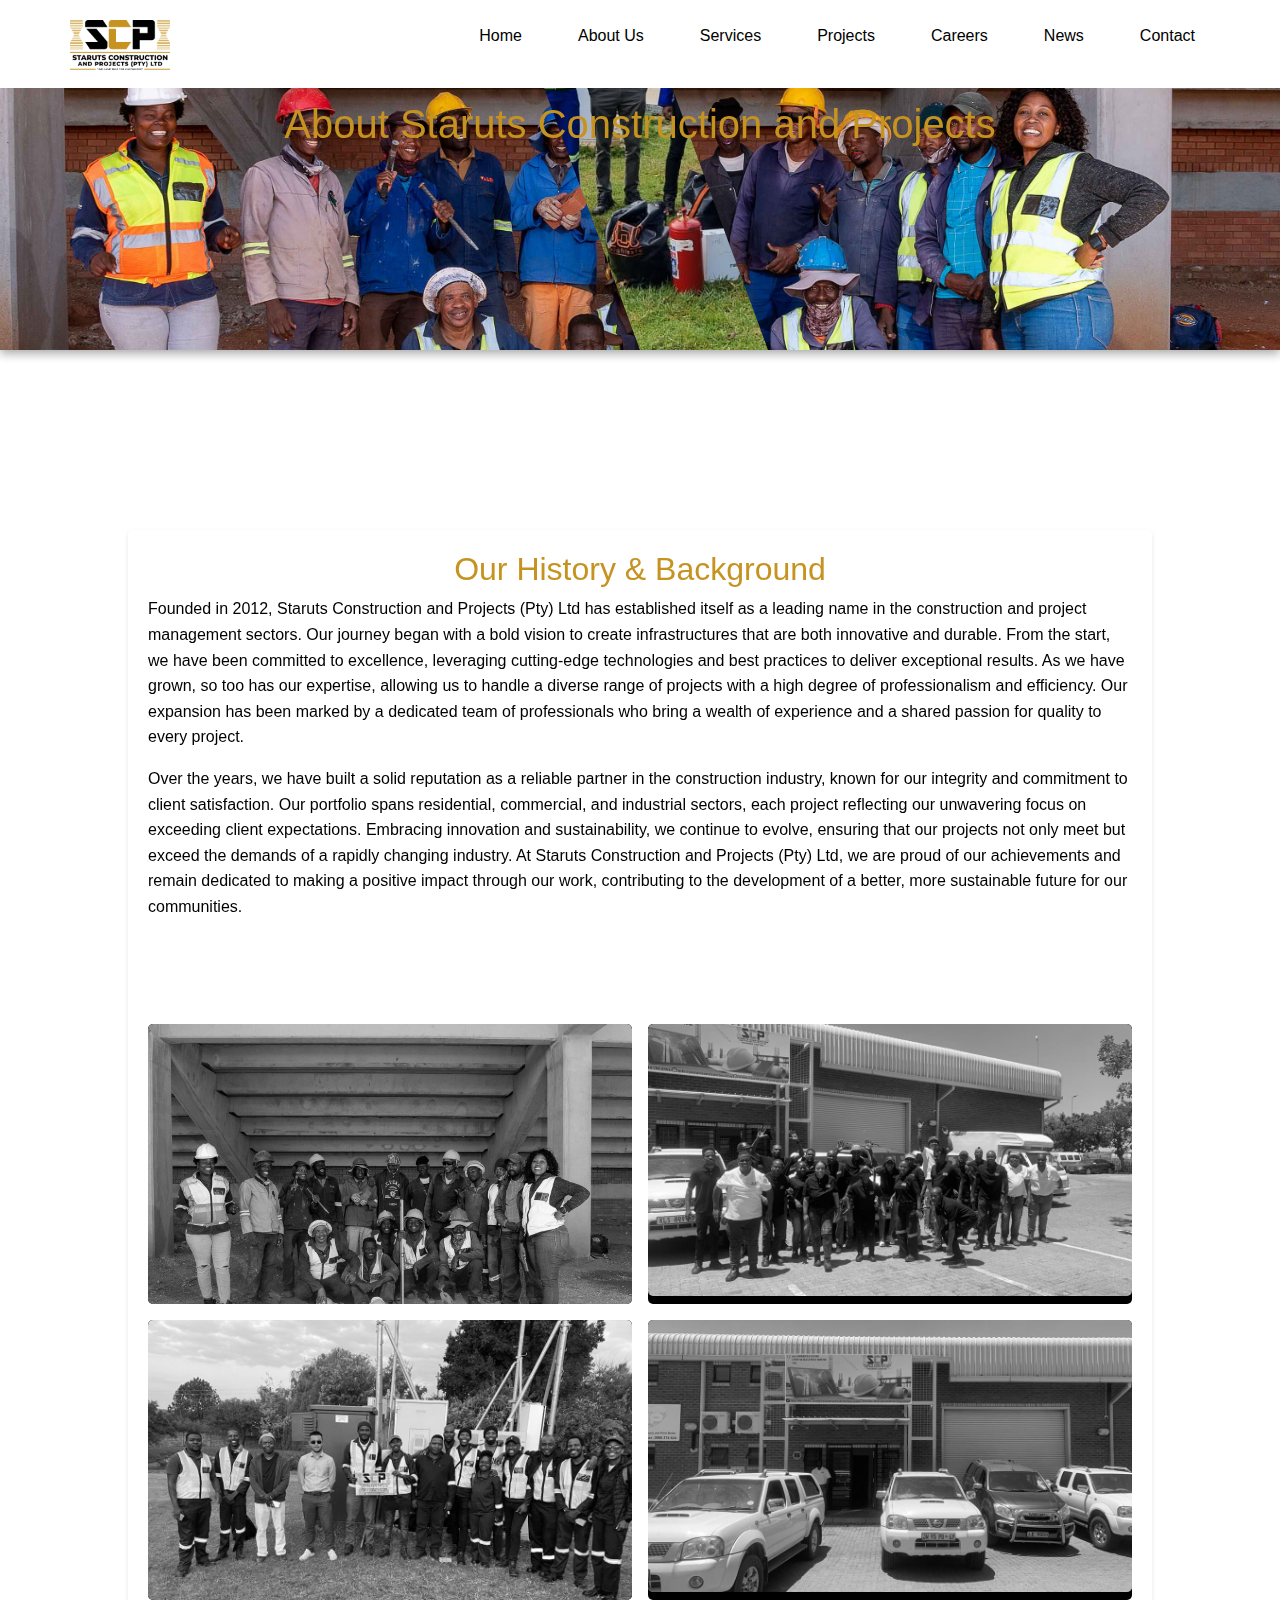
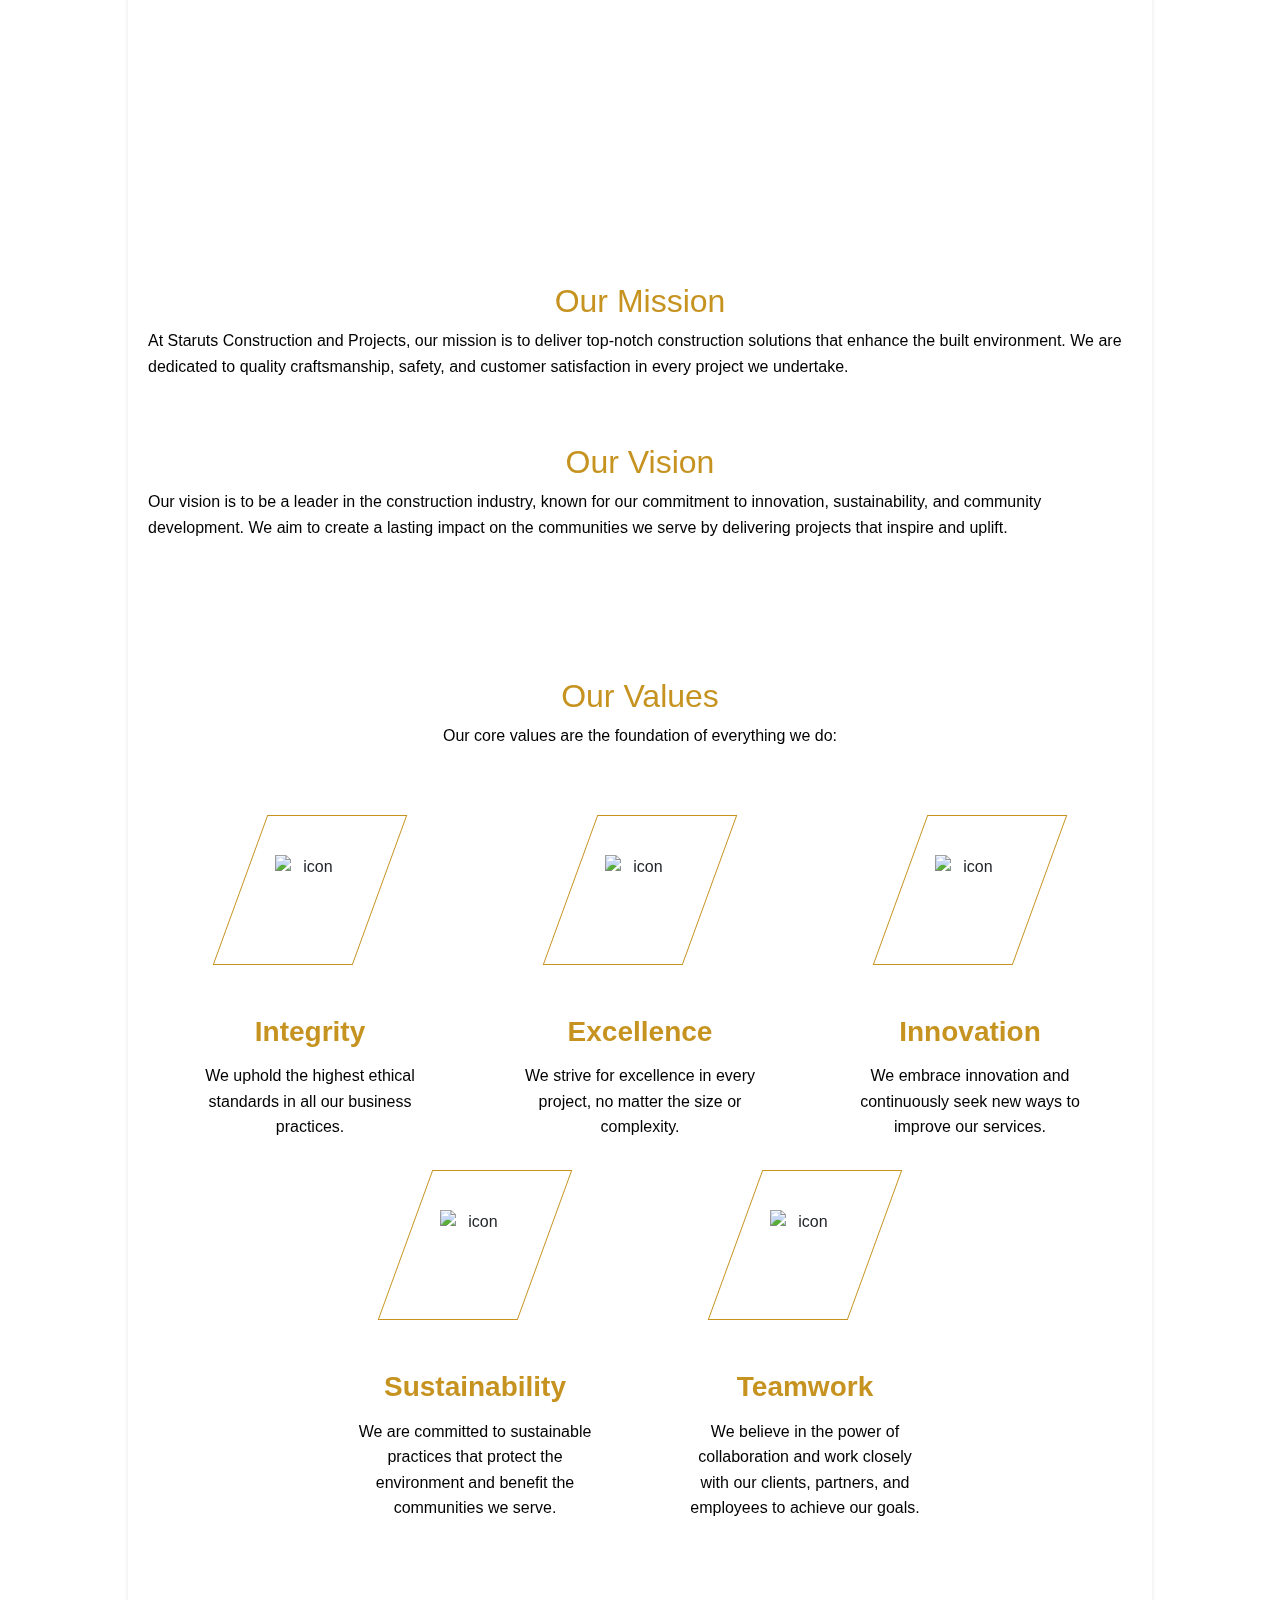
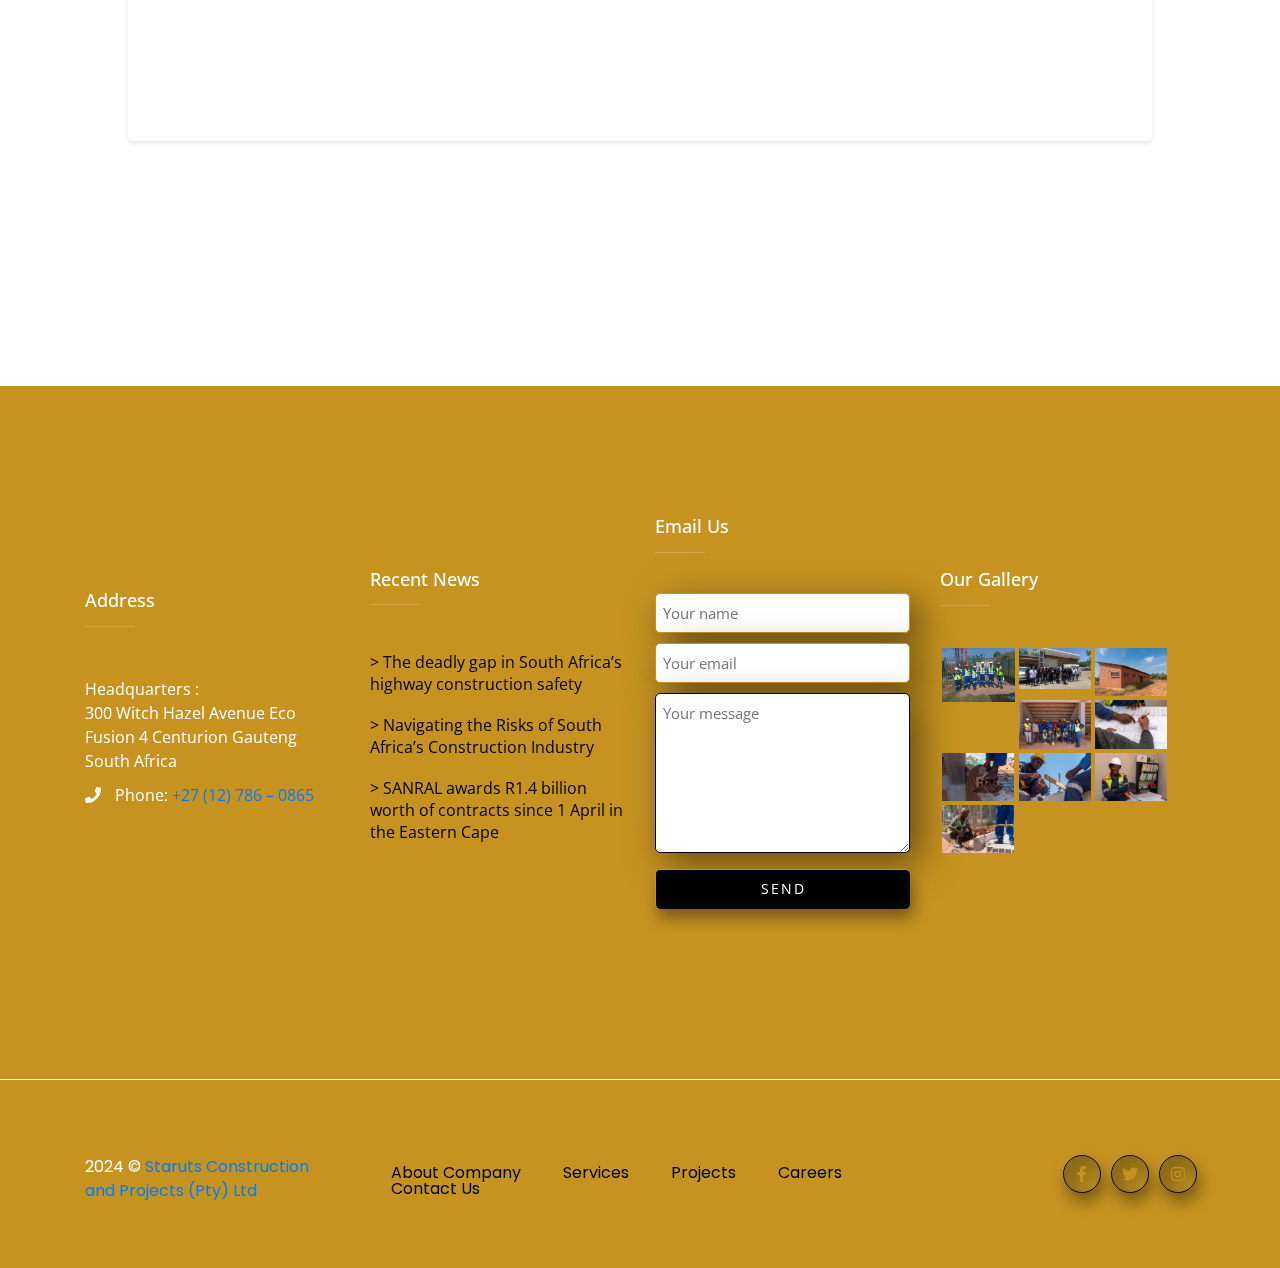
==== commit 34dabe8b: "Update about.html" ====
--- a/about.html
+++ b/about.html
@@ -242,7 +242,7 @@
               <div class="widget footer_widget">
                 <h5 class="footer-title">Address</h5>
                 <div class="gem-contacts">
-                  <div class="gem-contacts-item gem-contacts-address">Headquarters :<br> 4 Witch Hazel Avenue Eco-Park Estate Centurion Gauteng South Africa
+                  <div class="gem-contacts-item gem-contacts-address">Headquarters :<br> 300 Witch Hazel Avenue Eco Fusion 4 Centurion Gauteng South Africa
                   </div>
                   <div class="gem-contacts-item gem-contacts-phone"><i class="fa fa-phone" aria-hidden="true"></i> Phone: <a href="#">+27 (12) 786 – 0865</a></div>
 
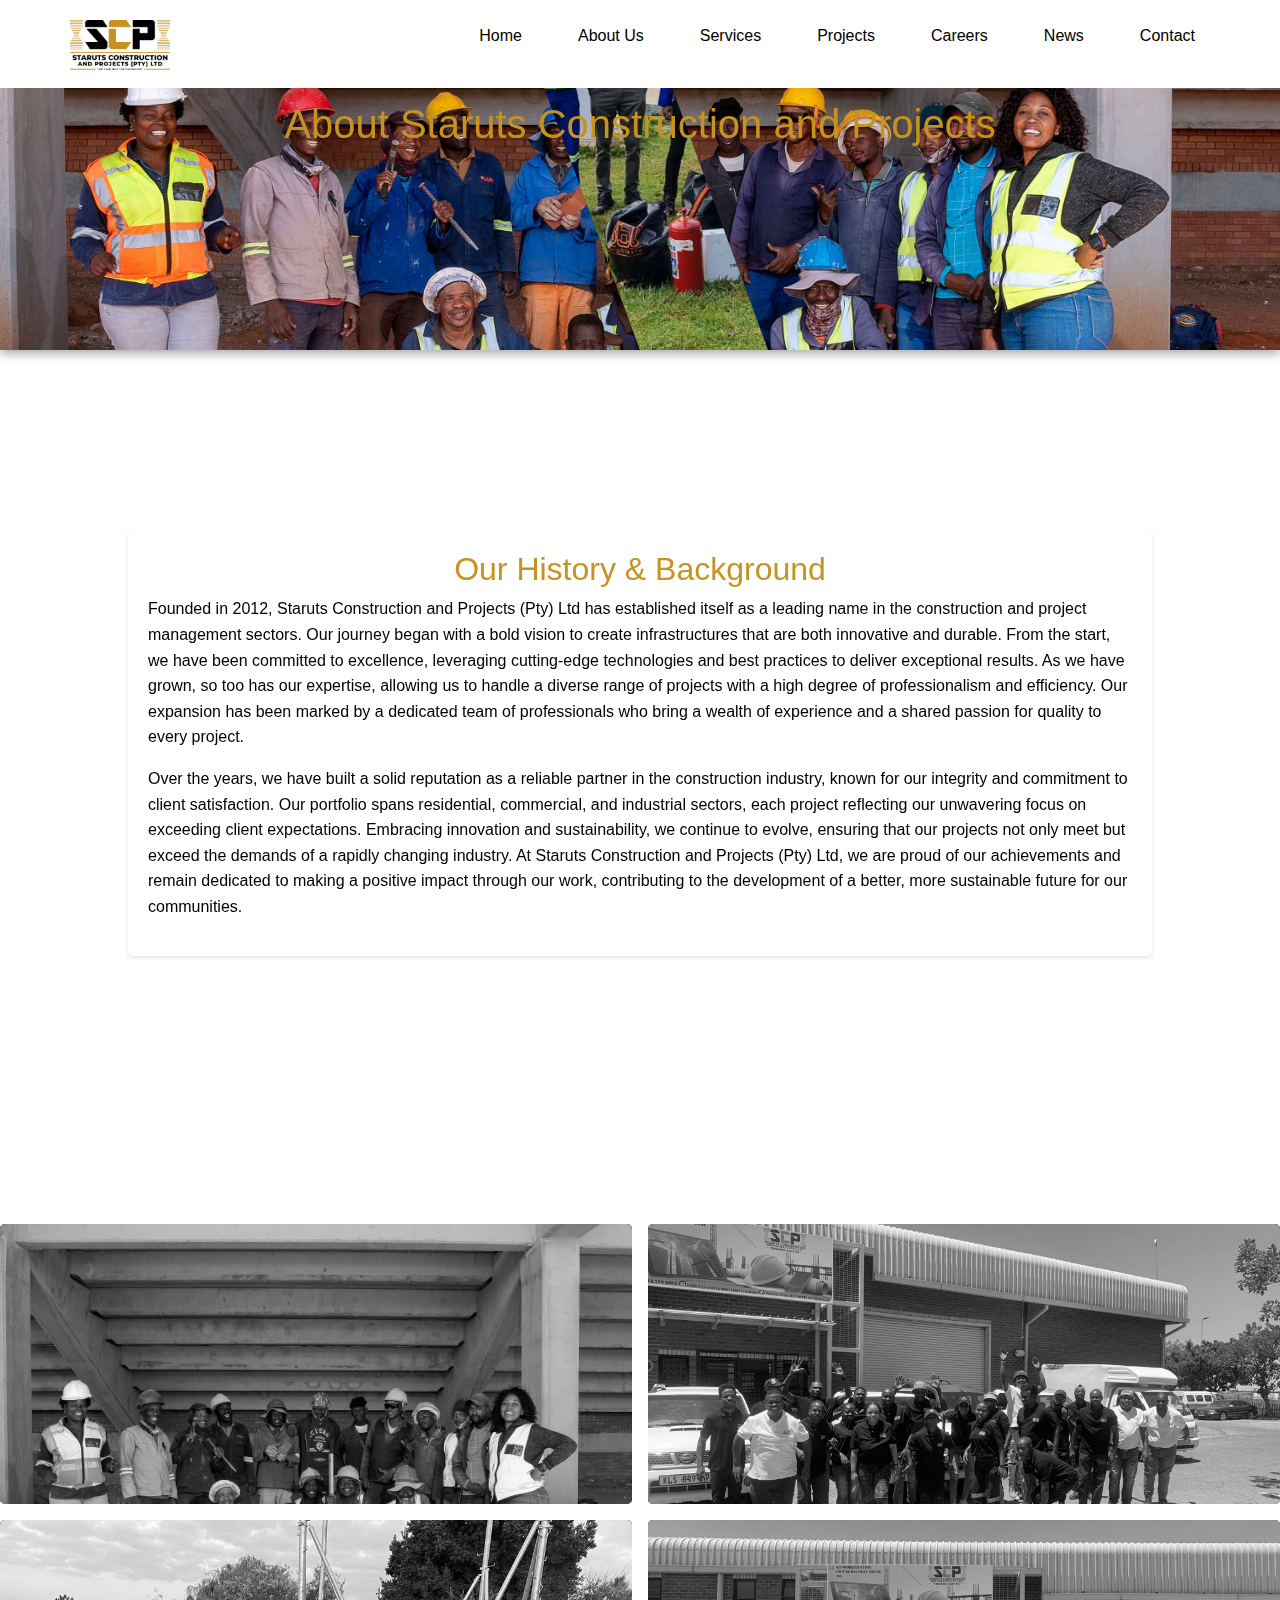
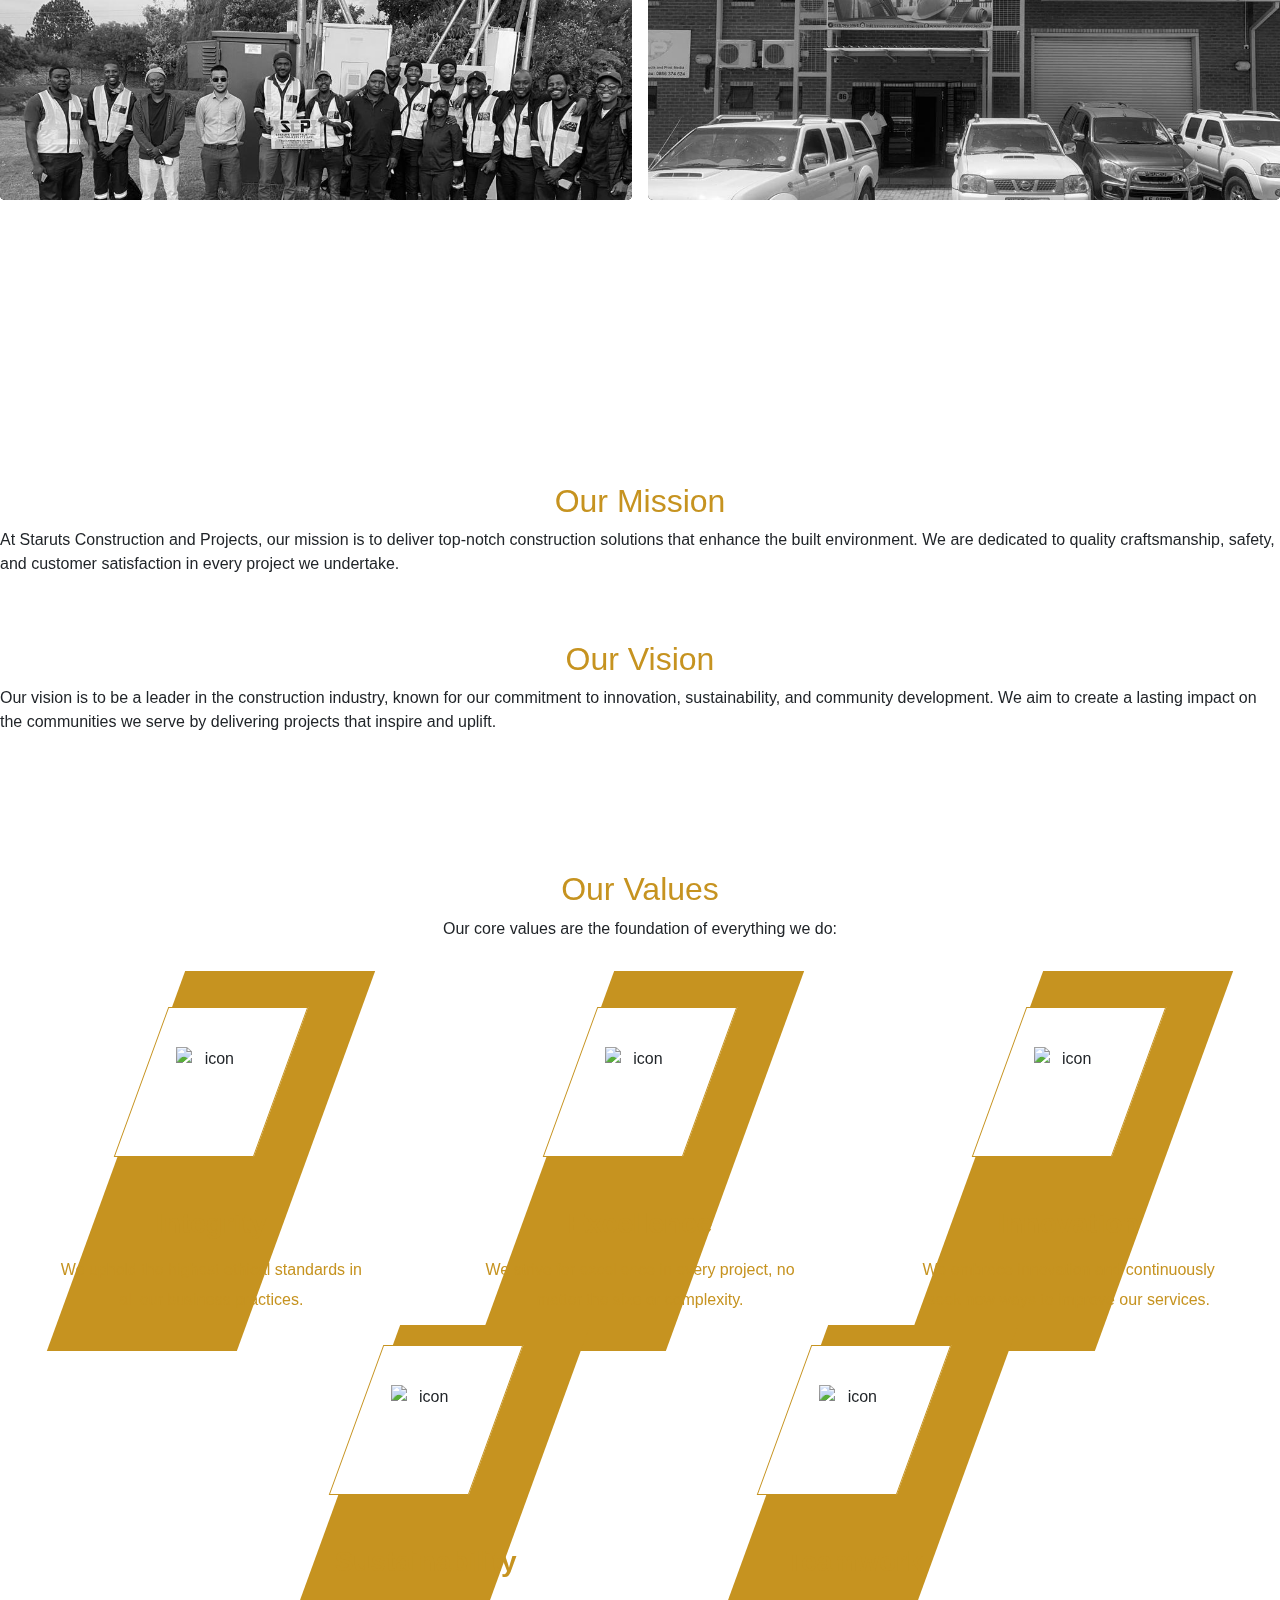
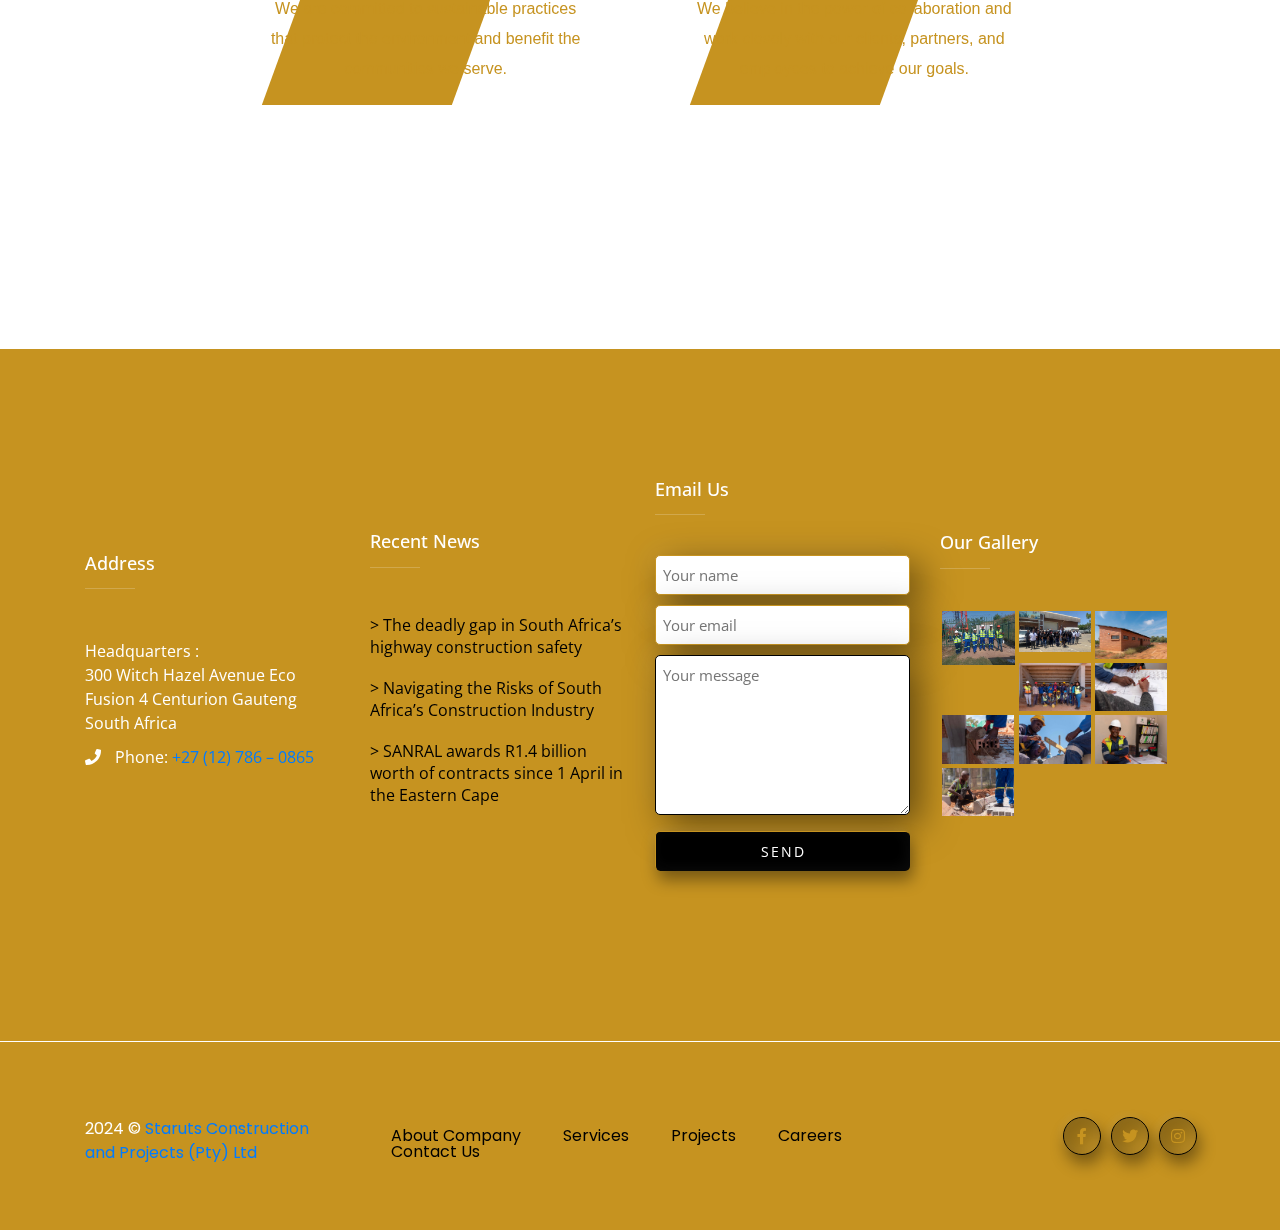
==== commit d0b86764: "Update about.html" ====
--- a/about.html
+++ b/about.html
@@ -2,25 +2,74 @@
 <html lang="en">
 <head>
     <meta charset="UTF-8">
-	<meta name="description" content="Staruts Construction and Projects Pty (Ltd) offers high-quality construction services including concrete work, road maintenance, refurbishment, and more.">
-	<meta name="viewport" content="width=device-width, initial-scale=1.0">
-    <title>About Staruts (Pty) Ltd</title>
-	<link rel="shortcut icon" href="img/favicon.png">	
-	<link href="https://cdnjs.cloudflare.com/ajax/libs/bootstrap-icons/1.8.1/font/bootstrap-icons.min.css" rel="stylesheet">	
+    <!-- Meta Information -->
+    <meta name="description" content="Discover Staruts Construction and Projects Pty (Ltd), a leader in innovative infrastructure solutions since 2012, specializing in concrete work, road maintenance, refurbishment, and more.">
+    <meta name="keywords" content="Staruts Construction, construction services, road maintenance, building refurbishment, infrastructure, sustainable construction">
+    <meta name="author" content="Staruts Construction and Projects Pty (Ltd)">
+    <meta name="viewport" content="width=device-width, initial-scale=1.0">
+    
+    <!-- Open Graph Meta Tags -->
+    <meta property="og:title" content="About Staruts Construction and Projects Pty (Ltd)">
+    <meta property="og:description" content="Leading construction company since 2012. We offer innovative solutions across various sectors including infrastructure, refurbishment, and road maintenance.">
+    <meta property="og:image" content="https://www.starutsconstruction.co.za/img/scp.png">
+    <meta property="og:url" content="https://www.starutsconstruction.co.za/about.html">
+    <meta property="og:type" content="website">
+    
+    <!-- Twitter Card Meta Tags -->
+    <meta name="twitter:card" content="summary_large_image">
+    <meta name="twitter:title" content="About Staruts Construction and Projects Pty (Ltd)">
+    <meta name="twitter:description" content="Staruts Construction and Projects Pty (Ltd) has been providing top-tier construction services since 2012, specializing in infrastructure, road maintenance, and sustainable projects.">
+    <meta name="twitter:image" content="https://www.starutsconstruction.co.za/img/scp.png">
+
+    <!-- Canonical URL -->
+    <link rel="canonical" href="https://www.starutsconstruction.co.za/about.html">
+
+    <title>About Staruts Construction and Projects Pty (Ltd) - Leaders in Construction</title>
+    
+    <!-- Favicon -->
+    <link rel="shortcut icon" href="img/favicon.png">
+
+    <!-- Bootstrap Icons and Font Awesome -->
+    <link href="https://cdnjs.cloudflare.com/ajax/libs/bootstrap-icons/1.8.1/font/bootstrap-icons.min.css" rel="stylesheet">
     <link rel="stylesheet" href="https://cdnjs.cloudflare.com/ajax/libs/font-awesome/5.15.3/css/all.min.css">
+    
+    <!-- Stylesheets -->
     <link rel="stylesheet" href="css/styles.css">
-    <link rel="stylesheet" href="css/navbar.css">	
-	<link rel="stylesheet" href="css/footer.css">
-	<link rel="stylesheet" href="css/about.css">
-	<link rel="stylesheet" href="css/solutions.css">
-	<link rel="stylesheet" href="css/values.css">		
-    <link rel="stylesheet" href="css/bootstrap.min.css">	
-	
+    <link rel="stylesheet" href="css/navbar.css">    
+    <link rel="stylesheet" href="css/footer.css">
+    <link rel="stylesheet" href="css/about.css">
+    <link rel="stylesheet" href="css/solutions.css">
+    <link rel="stylesheet" href="css/values.css">        
+    <link rel="stylesheet" href="css/bootstrap.min.css">
+
+    <!-- Schema Markup for Local Business -->
+    <script type="application/ld+json">
+    {
+      "@context": "https://schema.org",
+      "@type": "Organization",
+      "name": "Staruts Construction and Projects Pty (Ltd)",
+      "url": "https://www.starutsconstruction.co.za",
+      "logo": "https://www.starutsconstruction.co.za/img/scp.png",
+      "sameAs": [
+        "https://www.facebook.com/starutsconstruction",
+        "https://twitter.com/starutsconstruction"
+      ],
+      "contactPoint": {
+        "@type": "ContactPoint",
+        "telephone": "+27-123-4567",
+        "contactType": "Customer Service",
+        "areaServed": "ZA",
+        "availableLanguage": ["en", "af"]
+      },
+      "description": "Staruts Construction and Projects Pty (Ltd) offers high-quality construction services including concrete work, road maintenance, refurbishment, and more."
+    }
+    </script>
+
 </head>
 <body>
 <header class="header" id="header">
     <nav class="nav container">
-      <a href="index.html" class="nav__logo"> <img src="img/scp.png" alt="Company Logo" style="height: 50px;"></a>
+      <a href="index.html" class="nav__logo"> <img src="img/scp.png" alt="Staruts Construction Logo" style="height: 50px;"></a>
       <div class="nav__menu" id="nav-menu">
         <ul class="nav__list">
           <li class="nav__item">
@@ -30,7 +79,7 @@
             </a>
           </li>
           <li class="nav__item">
-            <a href="about.html" class="nav__link">
+            <a href="about.html" class="nav__link active">
               <i class="bi bi-arrow-up-right"></i>
               <span>About Us</span>
             </a>
@@ -52,7 +101,7 @@
               <i class="bi bi-arrow-up-right"></i>
               <span>Careers</span>
             </a>
-          </li>			  
+          </li>
           <li class="nav__item">
             <a href="news.html" class="nav__link">
               <i class="bi bi-arrow-up-right"></i>
@@ -64,22 +113,19 @@
               <i class="bi bi-arrow-up-right"></i>
               <span>Contact</span>
             </a>
-          </li>		  
-		  
+          </li>
         </ul>
-        <!-- Close Start -->
+        <!-- Close Menu -->
         <div class="nav__close" id="nav-close">
           <i class="bi bi-x-lg"></i>
         </div>
-        <!-- Close End -->
       </div>
-      <!-- Toggle Start -->
+      <!-- Toggle Menu -->
       <div class="nav__toggle" id="nav-toggle">
         <i class="bi bi-list"></i>
       </div>
-      <!-- Toggle End -->
     </nav>
-  </header>
+</header>
 
     <div id="page">
         <!-- Banner Section -->
@@ -99,7 +145,8 @@
             <h2>Our History & Background</h2>
             <p>Founded in 2012, Staruts Construction and Projects (Pty) Ltd has established itself as a leading name in the construction and project management sectors. Our journey began with a bold vision to create infrastructures that are both innovative and durable. From the start, we have been committed to excellence, leveraging cutting-edge technologies and best practices to deliver exceptional results. As we have grown, so too has our expertise, allowing us to handle a diverse range of projects with a high degree of professionalism and efficiency. Our expansion has been marked by a dedicated team of professionals who bring a wealth of experience and a shared passion for quality to every project.</p>
             <p>Over the years, we have built a solid reputation as a reliable partner in the construction industry, known for our integrity and commitment to client satisfaction. Our portfolio spans residential, commercial, and industrial sectors, each project reflecting our unwavering focus on exceeding client expectations. Embracing innovation and sustainability, we continue to evolve, ensuring that our projects not only meet but exceed the demands of a rapidly changing industry. At Staruts Construction and Projects (Pty) Ltd, we are proud of our achievements and remain dedicated to making a positive impact through our work, contributing to the development of a better, more sustainable future for our communities.</p>
-			
+        </div>
+    </div>
 			<br>
 			<br>
 			
@@ -112,7 +159,7 @@
           src="img/team1.jpg"
           alt="staruts construction team"
         />
-        <figcaption class="custom-figcaption">About#1</figcaption>
+        <figcaption class="custom-figcaption"></figcaption>
       </figure>
     </a>
     <a href="#" class="custom-card custom-card-2">
@@ -122,7 +169,7 @@
           src="img/telteam5.jpg"
           alt="Staruts office"
         />
-        <figcaption class="custom-figcaption">About#2</figcaption>
+        <figcaption class="custom-figcaption"></figcaption>
       </figure>
     </a>
     <a href="#" class="custom-card custom-card-3">
@@ -132,7 +179,7 @@
           src="img/telteam6.jpg"
           alt="Staruts construction workers"
         />
-        <figcaption class="custom-figcaption">About#3</figcaption>
+        <figcaption class="custom-figcaption"></figcaption>
       </figure>
     </a>
     <a href="#" class="custom-card custom-card-4">
@@ -142,7 +189,7 @@
           src="img/teloffice1.jpg"
           alt="Staruts construction workers"
         />
-        <figcaption class="custom-figcaption">About#4</figcaption>
+        <figcaption class="custom-figcaption"></figcaption>
       </figure>
     </a>
 
